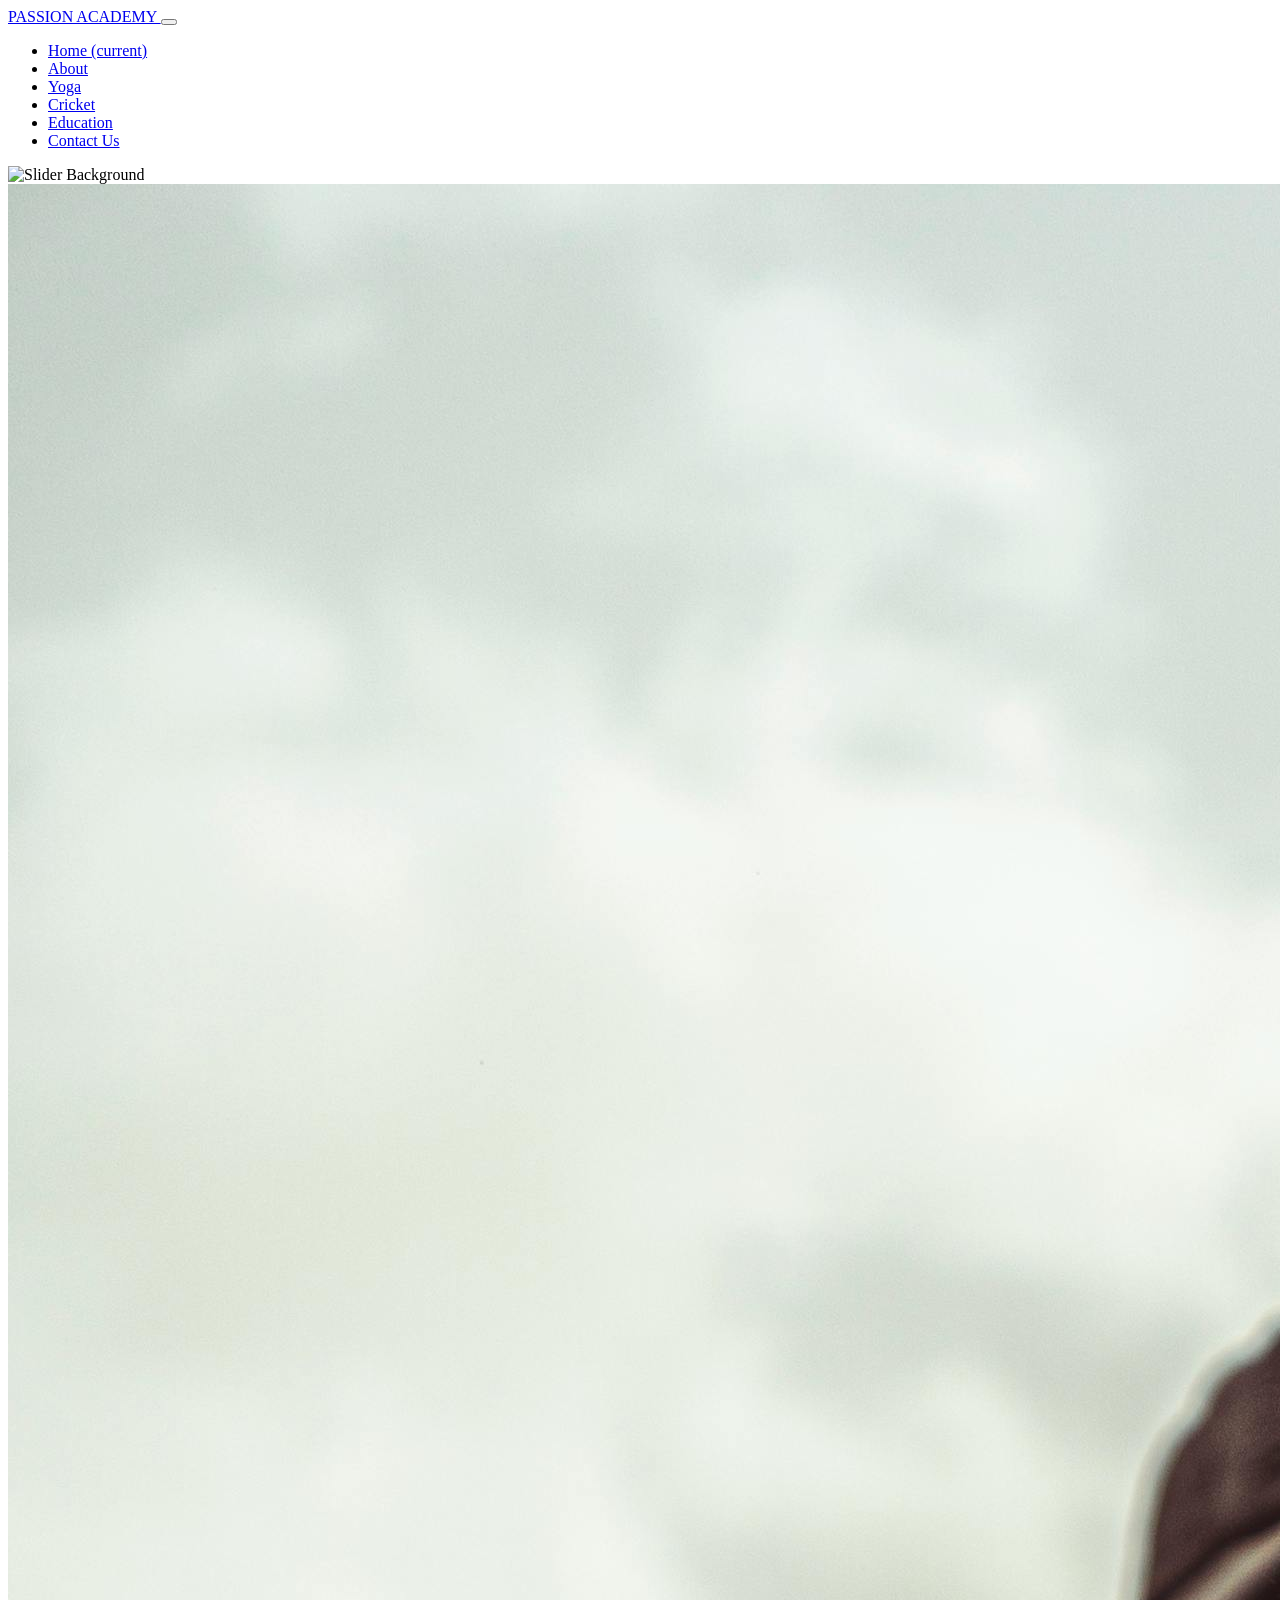
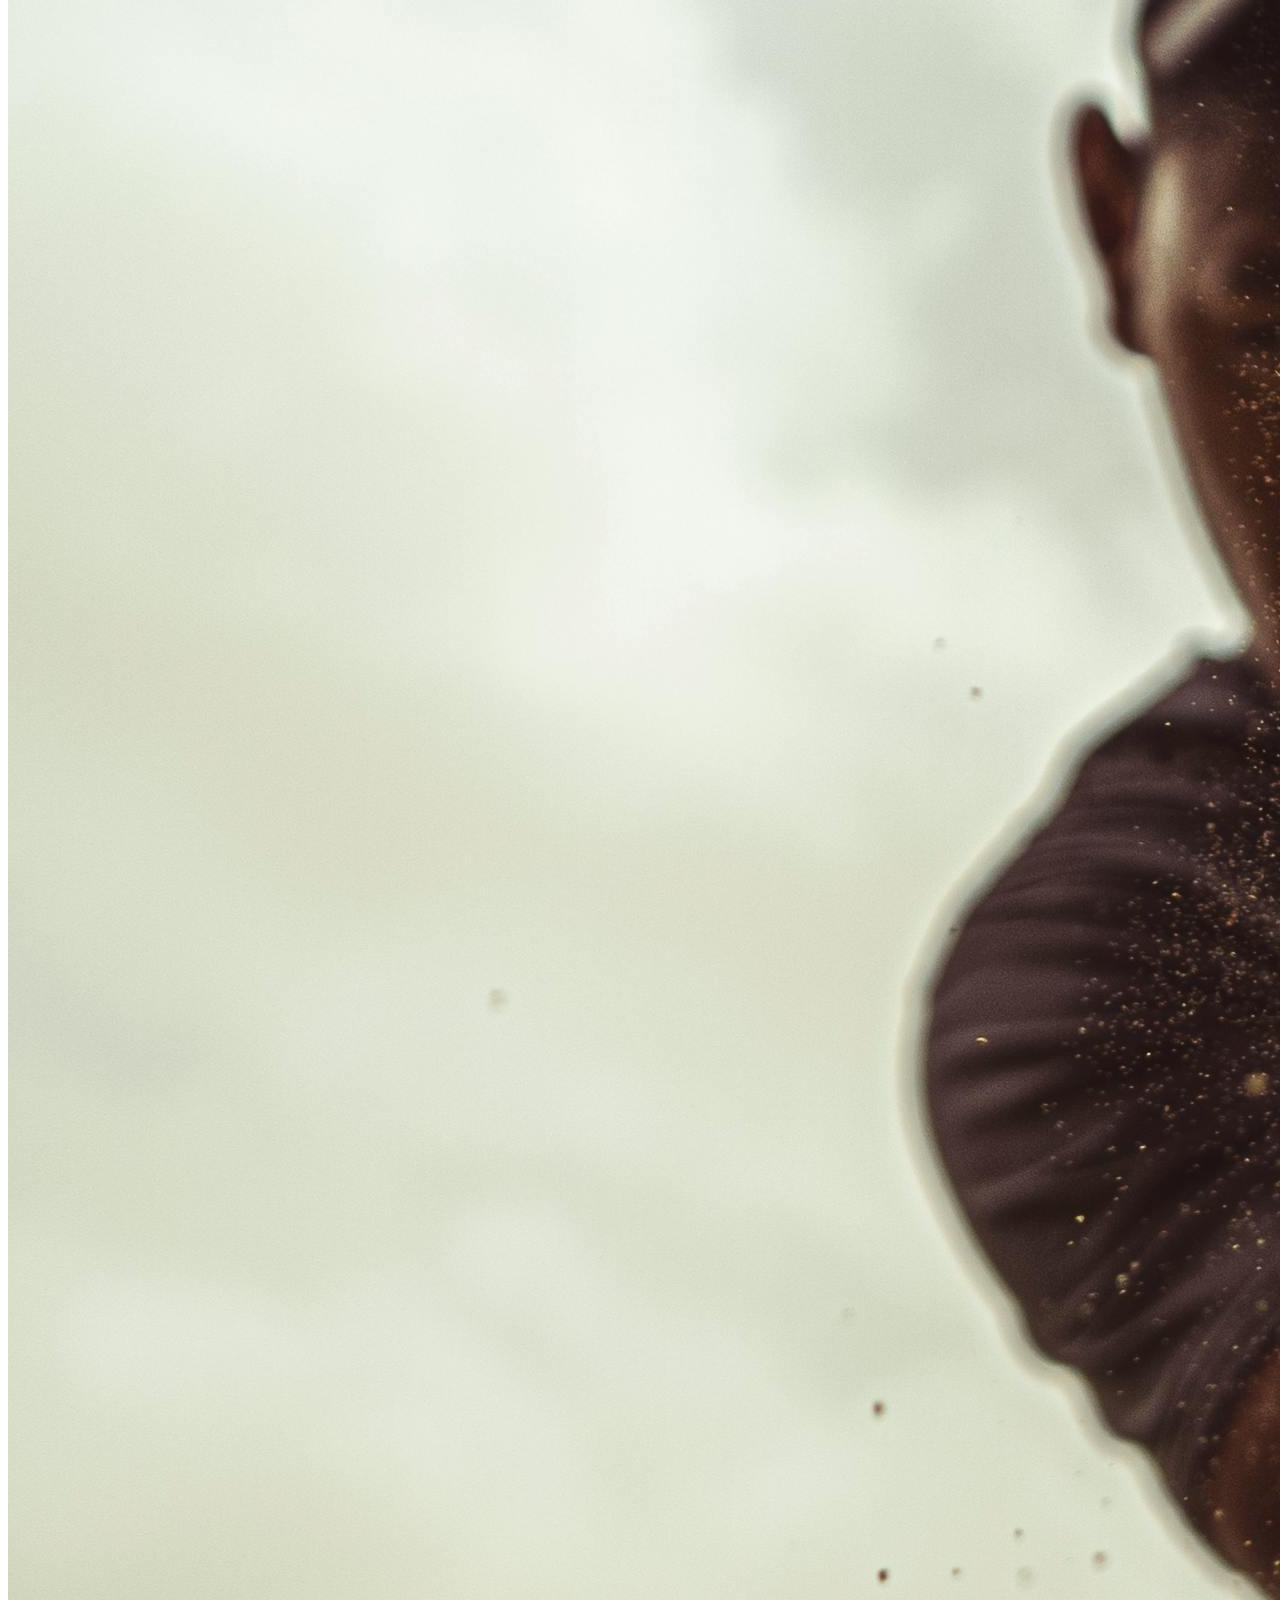
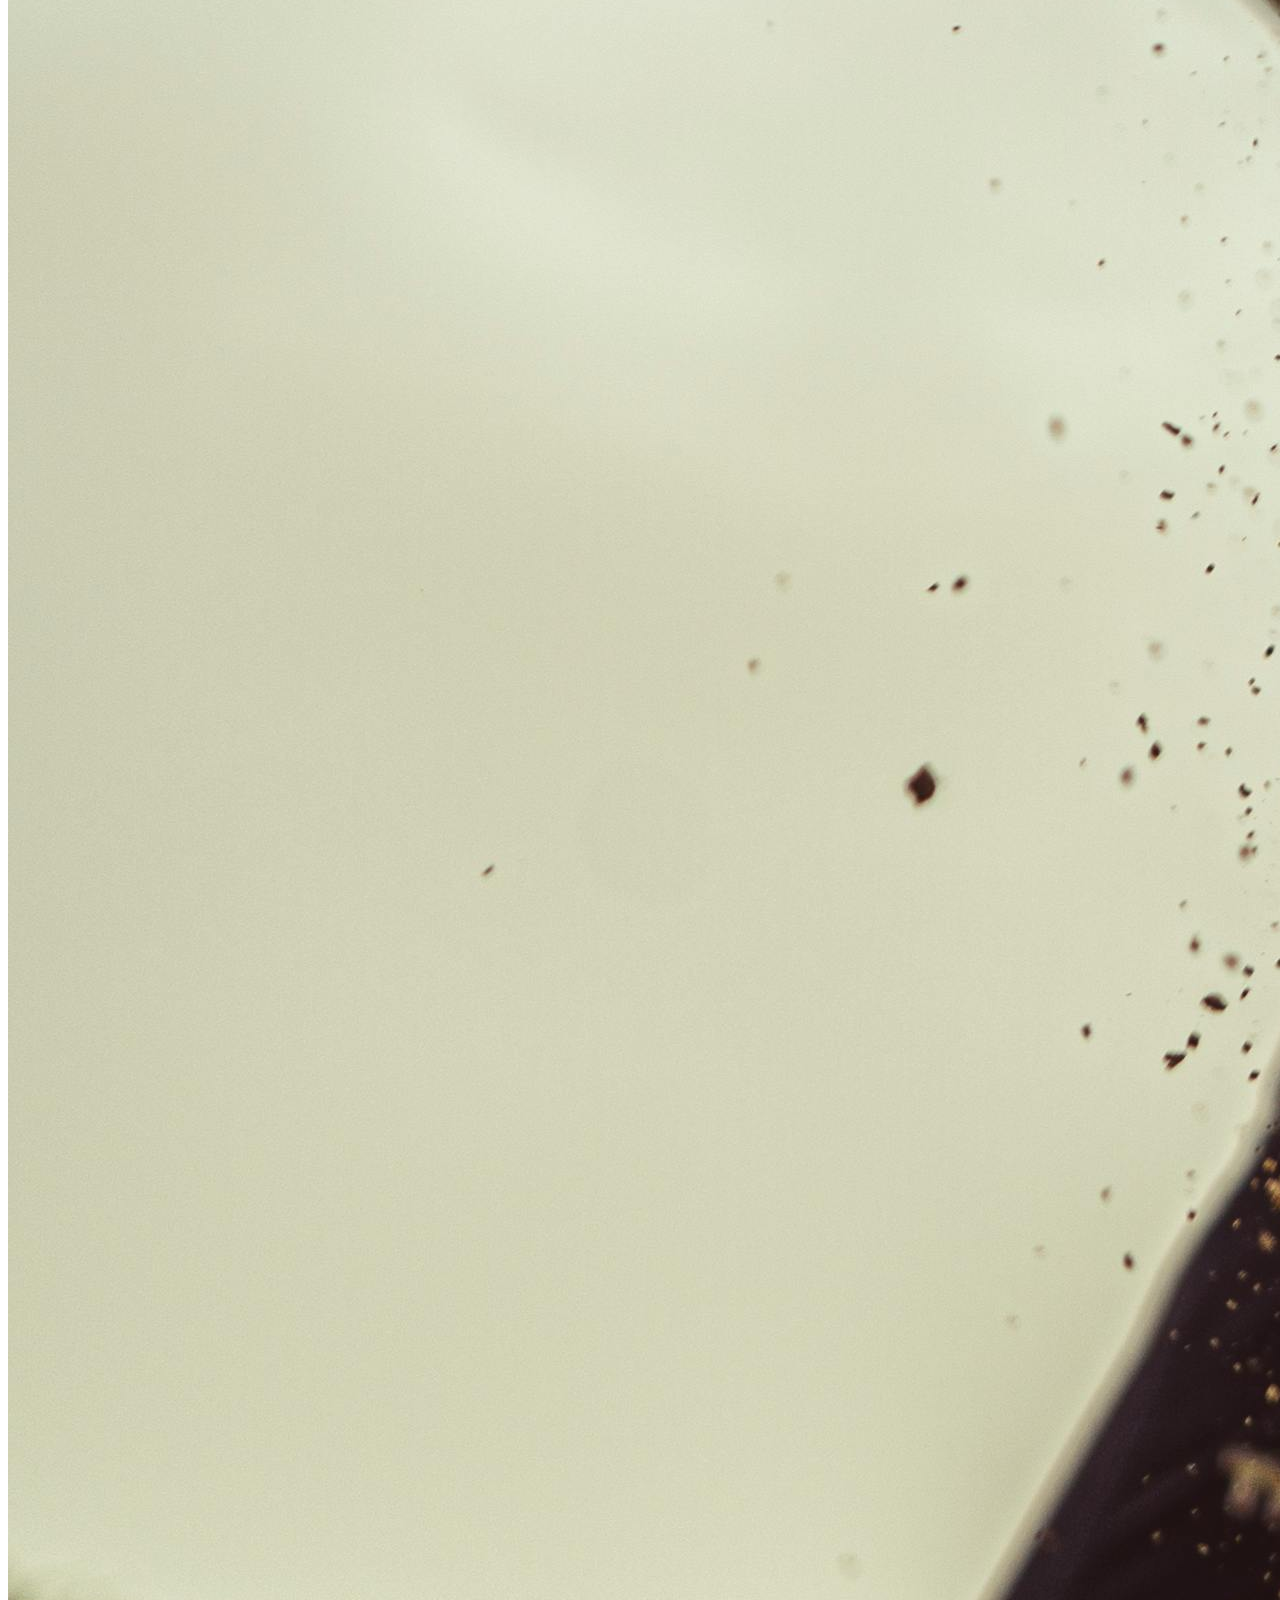
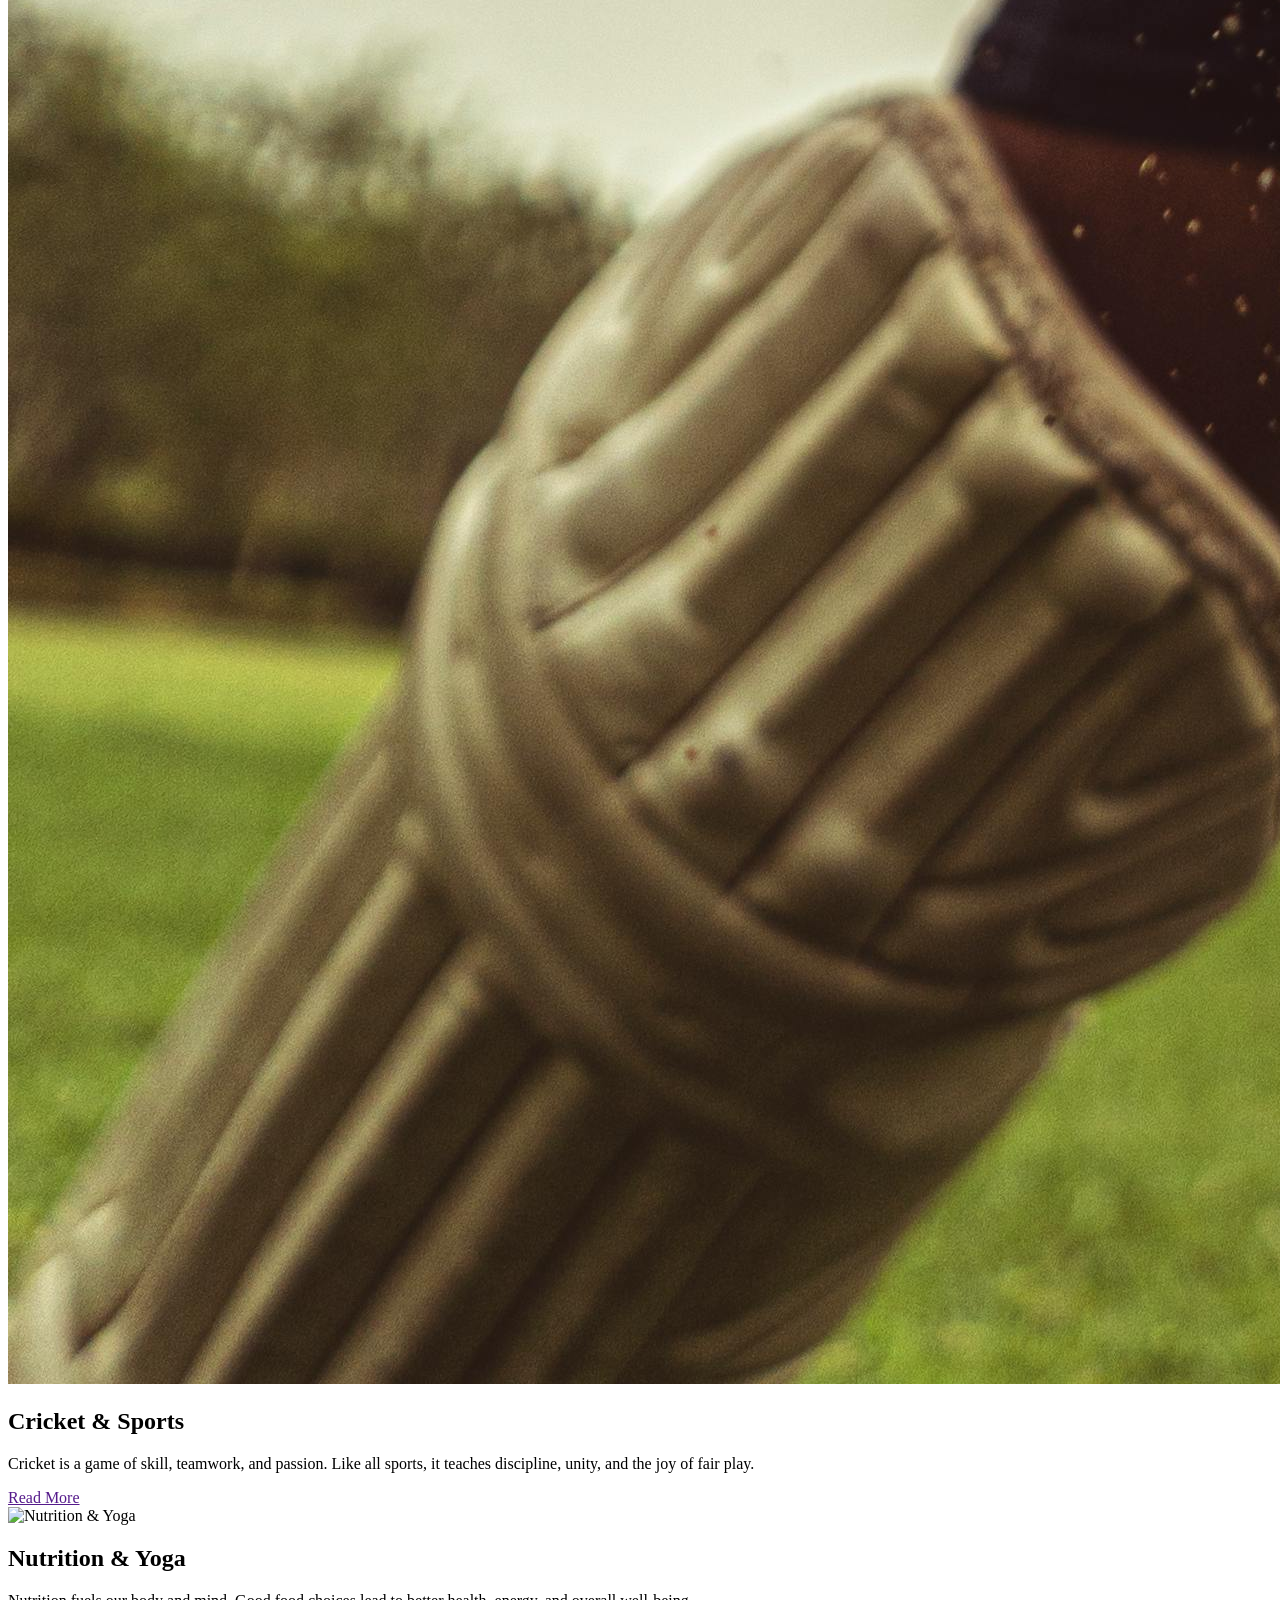
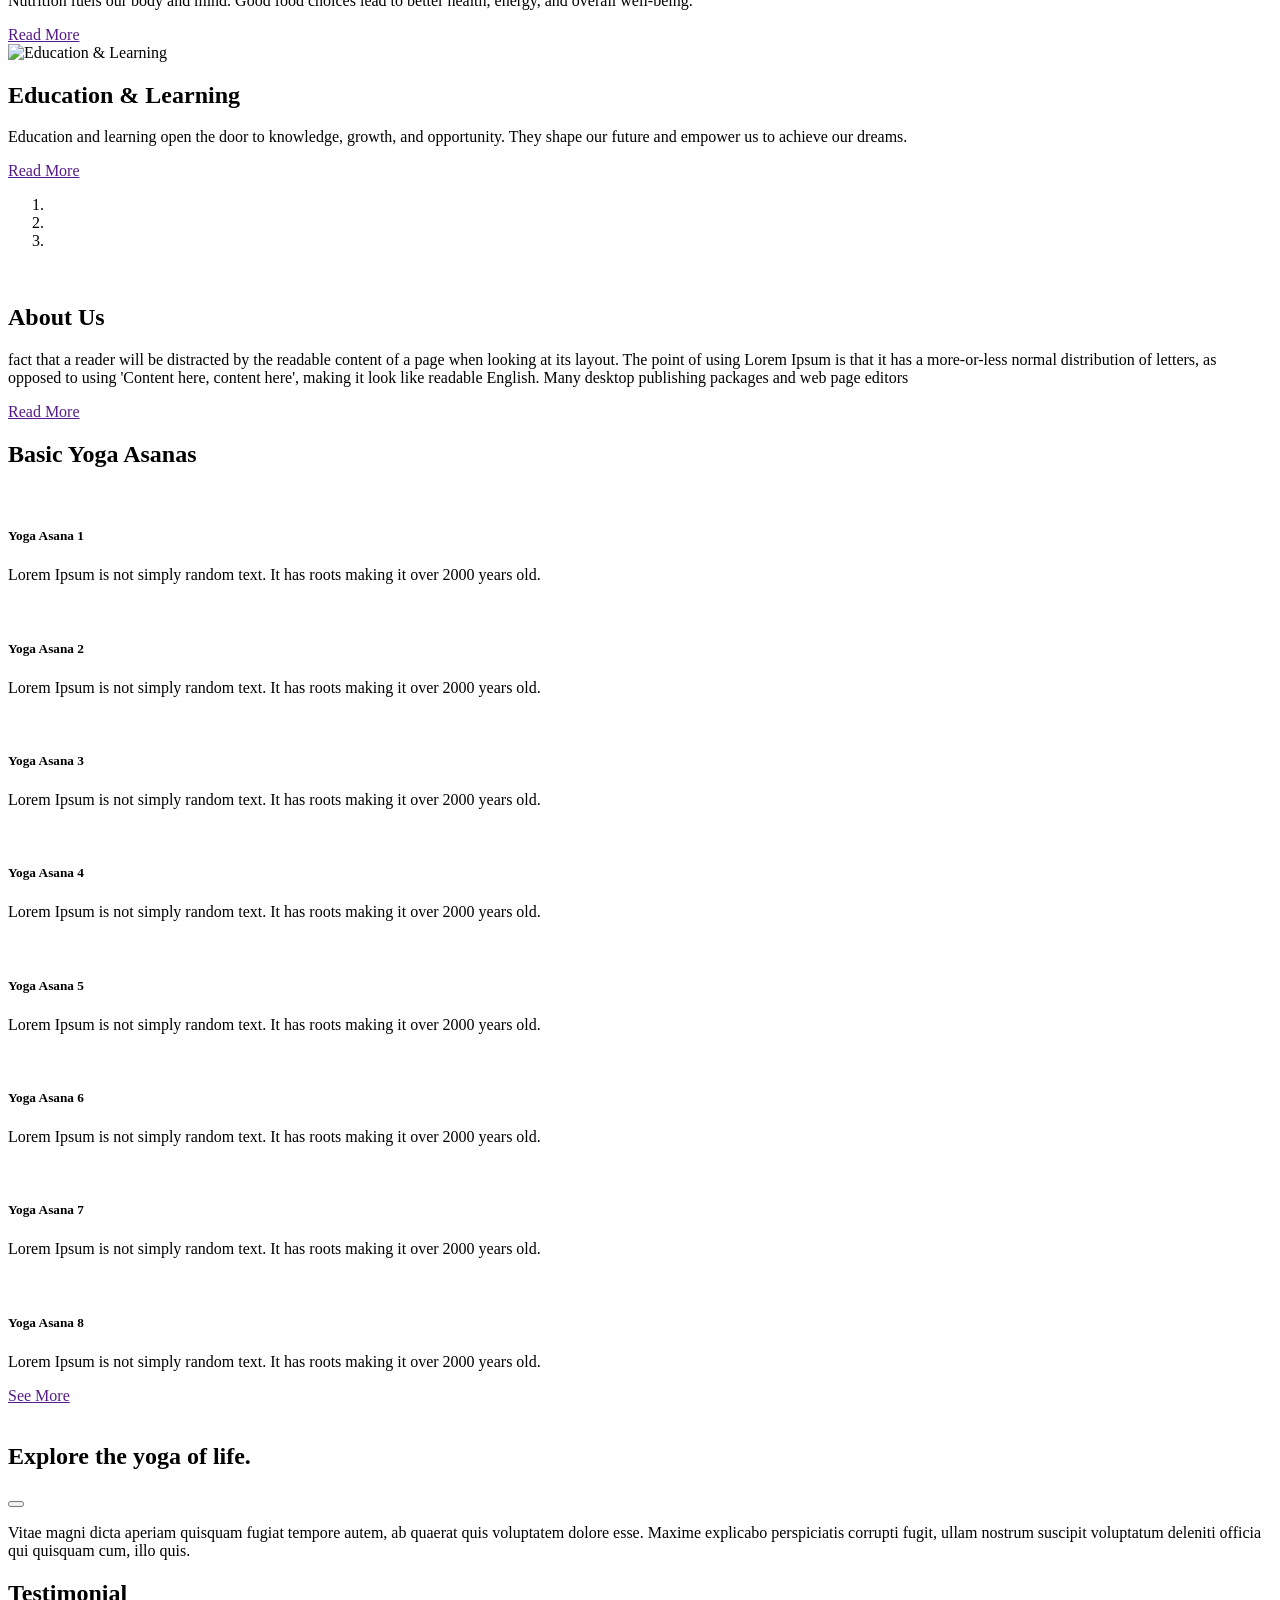
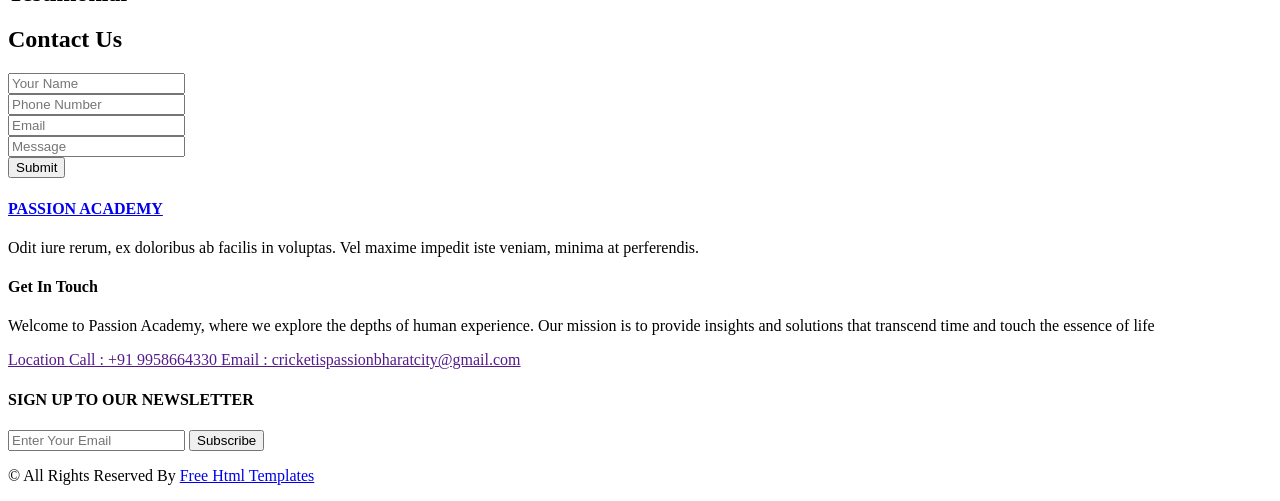
==== index.html @ 57169a76 "update images slider" ====
<!DOCTYPE html>
<html>

<head>
  <!-- Basic -->
  <meta charset="utf-8" />
  <meta http-equiv="X-UA-Compatible" content="IE=edge" />
  <!-- Mobile Metas -->
  <meta name="viewport" content="width=device-width, initial-scale=1, shrink-to-fit=no" />
  <!-- Site Metas -->
  <link rel="icon" href="images/favicon.png" type="image/gif" />
  <meta name="keywords" content="" />
  <meta name="description" content="" />
  <meta name="author" content="" />

  <title> PASSION ACADEMY </title>


  <!-- bootstrap core css -->
  <link rel="stylesheet" type="text/css" href="css/bootstrap.css" />

  <!-- fonts style -->
  <link href="https://fonts.googleapis.com/css?family=Poppins:400,600,700&display=swap" rel="stylesheet" />

  <!-- font awesome style -->
  <link href="css/font-awesome.min.css" rel="stylesheet" />
  <!-- owl carousel -->
  <link rel="stylesheet" href="https://cdnjs.cloudflare.com/ajax/libs/OwlCarousel2/2.3.4/assets/owl.carousel.min.css" integrity="sha256-UhQQ4fxEeABh4JrcmAJ1+16id/1dnlOEVCFOxDef9Lw=" crossorigin="anonymous" />
  <!-- Custom styles for this template -->
  <link href="css/style.css" rel="stylesheet" />
  <!-- responsive style -->
  <link href="css/responsive.css" rel="stylesheet" />

</head>

<body>

  <div class="hero_area">
    <!-- header section strats -->
    <header class="header_section ">
      <div class="container-fluid">
        <nav class="navbar navbar-expand-lg custom_nav-container ">
          <a class="navbar-brand" href="index.html">
            <span>
              PASSION ACADEMY
            </span>
          </a>
          <button class="navbar-toggler" type="button" data-toggle="collapse" data-target="#navbarSupportedContent" aria-controls="navbarSupportedContent" aria-expanded="false" aria-label="Toggle navigation">
            <span class=""> </span>
          </button>

          <div class="collapse navbar-collapse" id="navbarSupportedContent">
            <ul class="navbar-nav">
              <li class="nav-item active">
                <a class="nav-link" href="index.html">Home <span class="sr-only">(current)</span></a>
              </li>
              <li class="nav-item">
                <a class="nav-link" href="about.html"> About</a>
              </li>
              <li class="nav-item">
                <a class="nav-link" href="yoga.html">Yoga</a>
              </li>
              <li class="nav-item">
                <a class="nav-link" href="cricket.html">Cricket</a>
              </li>
              <li class="nav-item">
                <a class="nav-link" href="edu.html">Education</a>
              </li>
              <li class="nav-item">
                <a class="nav-link" href="contact.html">Contact Us</a>
              </li>
            </ul>
          </div>
          <div class="social_box">
            <a href="">
              <i class="fa fa-facebook" aria-hidden="true"></i>
            </a>
            <a href="">
              <i class="fa fa-twitter" aria-hidden="true"></i>
            </a>
            <a href="">
              <i class="fa fa-instagram" aria-hidden="true"></i>
            </a>
            <a href="">
              <i class="fa fa-youtube" aria-hidden="true"></i>
            </a>
          </div>
        </nav>
      </div>
    </header>
    <!-- end header section -->
    <!-- slider section -->
    <section class="slider_section ">
      <div class="slider_bg_box">
        <img src="images/slider-bg.jpg" alt="Slider Background">
      </div>
      <div id="customCarousel" class="carousel slide" data-ride="carousel">
        <div class="carousel-inner">
          <div class="carousel-item active">
            <img src="images/slider3.png" alt="Cricket & Sports" class="d-block w-100">
            <div class="container ">
              <div class="row">
                <div class="col-md-7 mx-auto">
                  <div class="detail-box">
                    <h1>
                      Cricket & Sports
                    </h1>
                    <p>
                      Cricket is a game of skill, teamwork, and passion. Like all sports, it teaches discipline, unity, and the joy of fair play.
                    </p>
                    <a href="">
                      Read More
                    </a>
                  </div>
                </div>
              </div>
            </div>
          </div>
          <div class="carousel-item">
            <img src="images/slider-bg.jpg" alt="Nutrition & Yoga" class="d-block w-100">
            <div class="container ">
              <div class="row">
                <div class="col-md-7 mx-auto">
                  <div class="detail-box">
                    <h1>
                      Nutrition & Yoga
                    </h1>
                    <p>
                      Nutrition fuels our body and mind. Good food choices lead to better health, energy, and overall well-being.
                    </p>
                    <a href="">
                      Read More
                    </a>
                  </div>
                </div>
              </div>
            </div>
          </div>
          <div class="carousel-item">
            <img src="images/slider2.png" alt="Education & Learning" class="d-block w-100">
            <div class="container ">
              <div class="row">
                <div class="col-md-7 mx-auto">
                  <div class="detail-box">
                    <h1>
                      Education & Learning 
                    </h1>
                    <p>
                      Education and learning open the door to knowledge, growth, and opportunity. They shape our future and empower us to achieve our dreams.
                    </p>
                    <a href="">
                      Read More
                    </a>
                  </div>
                </div>
              </div>
            </div>
          </div>
        </div>
        <ol class="carousel-indicators">
          <li data-target="#customCarousel" data-slide-to="0" class="active"></li>
          <li data-target="#customCarousel" data-slide-to="1"></li>
          <li data-target="#customCarousel" data-slide-to="2"></li>
        </ol>
      </div>
    </section>
    <!-- end slider section -->
  </div>



  <!-- about section -->

  <section class="about_section layout_padding">
    <div class="container">
      <div class="row">
        <div class="col-md-6">
          <div class="img-box">
            <img src="images/about-img.jpg" alt="" />
          </div>
        </div>
        <div class="col-md-6">
          <div class="detail-box">
            <div class="heading_container ">
              <h2>
                About Us
              </h2>
            </div>
            <p>
              fact that a reader will be distracted by the readable content of a page when looking at its layout. The point of using Lorem Ipsum is that it has a more-or-less normal distribution of letters, as opposed to using 'Content here, content here', making it look like readable English. Many desktop publishing packages and web page editors
            </p>
            <a href="">
              Read More
            </a>
          </div>
        </div>
      </div>
    </div>
  </section>

  <!-- end about section -->

  <!-- asan section -->

  <section class="asan_section layout_padding-bottom">
    <div class="container">
      <div class="heading_container heading_center">
        <h2>
          Basic Yoga Asanas
        </h2>
      </div>
      <div class="row">
        <div class="col-sm-6 col-md-4 col-lg-3 ">
          <div class="box">
            <div class="img-box">
              <img src="images/y1.png" alt="">
            </div>
            <div class="detail-box">
              <h5>
                Yoga Asana 1
              </h5>
              <p>
                Lorem Ipsum is not simply random text. It has roots making it over 2000 years old.
              </p>
            </div>
          </div>
        </div>
        <div class="col-sm-6 col-md-4 col-lg-3 ">
          <div class="box">
            <div class="img-box">
              <img src="images/y2.png" alt="">
            </div>
            <div class="detail-box">
              <h5>
                Yoga Asana 2
              </h5>
              <p>
                Lorem Ipsum is not simply random text. It has roots making it over 2000 years old.
              </p>
            </div>
          </div>
        </div>
        <div class="col-sm-6 col-md-4 col-lg-3 ">
          <div class="box">
            <div class="img-box">
              <img src="images/y3.png" alt="">
            </div>
            <div class="detail-box">
              <h5>
                Yoga Asana 3
              </h5>
              <p>
                Lorem Ipsum is not simply random text. It has roots making it over 2000 years old.
              </p>
            </div>
          </div>
        </div>
        <div class="col-sm-6 col-md-4 col-lg-3 ">
          <div class="box">
            <div class="img-box">
              <img src="images/y4.png" alt="">
            </div>
            <div class="detail-box">
              <h5>
                Yoga Asana 4
              </h5>
              <p>
                Lorem Ipsum is not simply random text. It has roots making it over 2000 years old.
              </p>
            </div>
          </div>
        </div>
        <div class="col-sm-6 col-md-4 col-lg-3 ">
          <div class="box">
            <div class="img-box">
              <img src="images/y5.png" alt="">
            </div>
            <div class="detail-box">
              <h5>
                Yoga Asana 5
              </h5>
              <p>
                Lorem Ipsum is not simply random text. It has roots making it over 2000 years old.
              </p>
            </div>
          </div>
        </div>
        <div class="col-sm-6 col-md-4 col-lg-3 ">
          <div class="box">
            <div class="img-box">
              <img src="images/y6.png" alt="">
            </div>
            <div class="detail-box">
              <h5>
                Yoga Asana 6
              </h5>
              <p>
                Lorem Ipsum is not simply random text. It has roots making it over 2000 years old.
              </p>
            </div>
          </div>
        </div>
        <div class="col-sm-6 col-md-4 col-lg-3 ">
          <div class="box">
            <div class="img-box">
              <img src="images/y7.png" alt="">
            </div>
            <div class="detail-box">
              <h5>
                Yoga Asana 7
              </h5>
              <p>
                Lorem Ipsum is not simply random text. It has roots making it over 2000 years old.
              </p>
            </div>
          </div>
        </div>
        <div class="col-sm-6 col-md-4 col-lg-3 ">
          <div class="box">
            <div class="img-box">
              <img src="images/y8.png" alt="">
            </div>
            <div class="detail-box">
              <h5>
                Yoga Asana 8
              </h5>
              <p>
                Lorem Ipsum is not simply random text. It has roots making it over 2000 years old.
              </p>
            </div>
          </div>
        </div>
      </div>
      <div class="btn-box">
        <a href="">
          See More
        </a>
      </div>
    </div>
  </section>

  <!-- end asan section -->

  <div class="quote_container">
    <div class="bg-box">
      <img src="images/quote-bg.jpg" alt="">
    </div>
    <div class="container-fluid">
      <div class="quote_box">
        <h2>
          Explore the yoga of life.
        </h2>
        <div class="play_btn">
          <button>
            <i class="fa fa-play" aria-hidden="true"></i>
          </button>
        </div>
        <p class="col-md-8 mx-auto px-0">
          Vitae magni dicta aperiam quisquam fugiat tempore autem, ab quaerat quis voluptatem dolore esse. Maxime explicabo perspiciatis corrupti fugit, ullam nostrum suscipit voluptatum deleniti officia qui quisquam cum, illo quis.
        </p>
      </div>
    </div>
  </div>

  <!-- client section -->

  <section class="client_section layout_padding">
    <div class="container">
      <div class="heading_container heading_center">
        <h2>
          Testimonial
        </h2>
      </div>
      <div class="carousel-wrap ">
        <div class="owl-carousel client_owl-carousel">
          <div class="item">
            <div class="box">
              <div class="img-box">
                <i class="fa fa-quote-right" aria-hidden="true"></i>
              </div>
              <div class="detail_container">
                <div class="detail-box">
                  <p>
                    Lorem ipsum dolor sit amet, consectetur adipiscing elit, sed do eiusmod tempor incididunt ut labore et dolore magna aliqua. Ut enim ad minim veniam, quis
                  </p>
                  <h6 class="rating">
                    <i class="fa fa-star" aria-hidden="true"></i>
                    <i class="fa fa-star" aria-hidden="true"></i>
                    <i class="fa fa-star" aria-hidden="true"></i>
                    <i class="fa fa-star" aria-hidden="true"></i>
                    <i class="fa fa-star" aria-hidden="true"></i>
                  </h6>
                </div>
                <h5>
                  Maya Maxwell
                </h5>
              </div>
            </div>
          </div>
          <div class="item">
            <div class="box">
              <div class="img-box">
                <i class="fa fa-quote-right" aria-hidden="true"></i>
              </div>
              <div class="detail_container">
                <div class="detail-box">
                  <p>
                    Lorem ipsum dolor sit amet, consectetur adipiscing elit, sed do eiusmod tempor incididunt ut labore et dolore magna aliqua. Ut enim ad minim veniam, quis
                  </p>
                  <h6 class="rating">
                    <i class="fa fa-star" aria-hidden="true"></i>
                    <i class="fa fa-star" aria-hidden="true"></i>
                    <i class="fa fa-star" aria-hidden="true"></i>
                    <i class="fa fa-star" aria-hidden="true"></i>
                    <i class="fa fa-star" aria-hidden="true"></i>
                  </h6>
                </div>
                <h5>
                  Ruby Jonas
                </h5>
              </div>
            </div>
          </div>
        </div>
      </div>
    </div>
  </section>

  <!-- end client section -->

  <!-- contact section -->
  <section class="contact_section layout_padding-bottom">
    <div class="container">
      <div class="heading_container">
        <h2>
          Contact Us
        </h2>
      </div>
      <div class="row">
        <div class="col-md-6">
          <div class="form_container contact-form">
            <form action="">
              <div>
                <input type="text" placeholder="Your Name" />
              </div>
              <div>
                <input type="text" placeholder="Phone Number" />
              </div>
              <div>
                <input type="email" placeholder="Email" />
              </div>
              <div>
                <input type="text" class="message-box" placeholder="Message" />
              </div>
              <div class="btn_box">
                <button>
                  Submit
                </button>
              </div>
            </form>
          </div>
        </div>
        <div class="col-md-6">
          <div class="map_container">
            <div class="map">
              <div id="googleMap"></div>
            </div>
          </div>
        </div>
      </div>
    </div>
  </section>
  <!-- end contact section -->

  <!-- info section -->
  <section class="info_section ">

    <div class="container">
      <div class="info_top ">
        <div class="row ">
          <div class="col-md-6 col-lg-3">
            <div class="info_detail">
              <a href="index.html">
                <h4>
                  PASSION ACADEMY
                </h4>
              </a>
              <p>
                Odit iure rerum, ex doloribus ab facilis in voluptas. Vel maxime impedit iste veniam, minima at perferendis.
              </p>
              <div class="social_box">
                <a href="">
                  <i class="fa fa-facebook" aria-hidden="true"></i>
                </a>
                <a href="">
                  <i class="fa fa-twitter" aria-hidden="true"></i>
                </a>
                <a href="">
                  <i class="fa fa-linkedin" aria-hidden="true"></i>
                </a>
                <a href="">
                  <i class="fa fa-instagram" aria-hidden="true"></i>
                </a>
              </div>
            </div>
          </div>
          <div class="col-md-6 col-lg-4 mx-auto">
            <h4>
              Get In Touch
            </h4>
            <p>
              Welcome to Passion Academy, where we explore the depths of human experience. Our mission is to provide insights and solutions that transcend time and touch the essence of life
            </p>
            <div class="contact_nav">
              <a href="">
                <i class="fa fa-map-marker" aria-hidden="true"></i>
                <span>
                  Location
                </span>
              </a>
              <a href="">
                <i class="fa fa-phone" aria-hidden="true"></i>
                <span>
                  Call : +91 9958664330
                </span>
              </a>
              <a href="">
                <i class="fa fa-envelope" aria-hidden="true"></i>
                <span>
                  Email : cricketispassionbharatcity@gmail.com
                </span>
              </a>
            </div>
          </div>
          <div class="col-lg-4">
            <div class="info_form">
              <h4>
                SIGN UP TO OUR NEWSLETTER
              </h4>
              <form action="">
                <input type="email" placeholder="Enter Your Email" />
                <button type="submit">
                  Subscribe
                </button>
              </form>
            </div>
          </div>
        </div>
      </div>
    </div>
  </section>
  <!-- end info_section -->


  <!-- footer section -->
  <footer class="footer_section">
    <div class="container">
      <p>
        &copy; <span id="displayYear"></span> All Rights Reserved By
        <a href="https://html.design/">Free Html Templates</a>
      </p>
    </div>
  </footer>
  <!-- footer section -->


  <!-- jQery -->
  <script src="js/jquery-3.4.1.min.js"></script>
  <!-- bootstrap js -->
  <script src="js/bootstrap.js"></script>
  <!-- owl carousel -->
  <script src="https://cdnjs.cloudflare.com/ajax/libs/OwlCarousel2/2.3.4/owl.carousel.min.js"></script>
  <!-- custom js -->
  <script src="js/custom.js"></script>
  <!-- Google Map -->
  <script src="https://maps.googleapis.com/maps/api/js?key=AIzaSyCh39n5U-4IoWpsVGUHWdqB6puEkhRLdmI&callback=myMap"></script>
  <!-- End Google Map -->

</body>

</html>
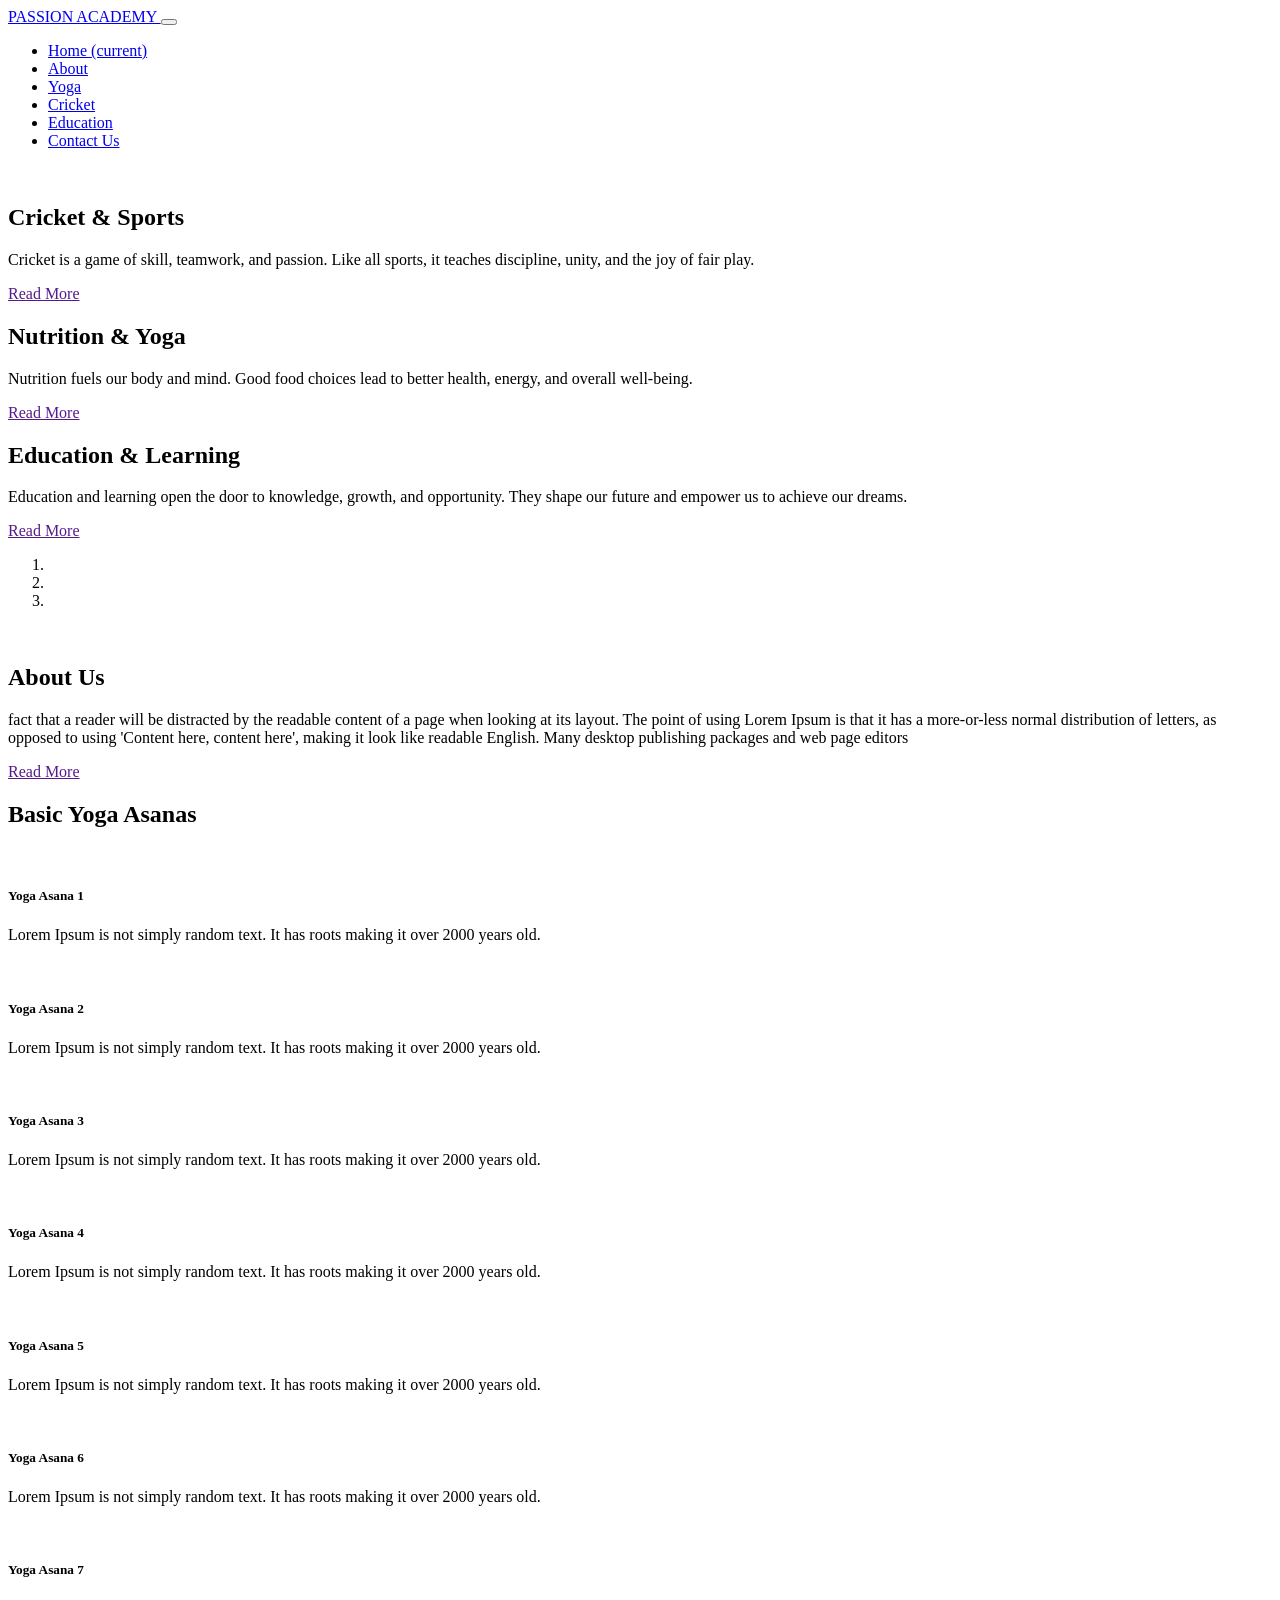
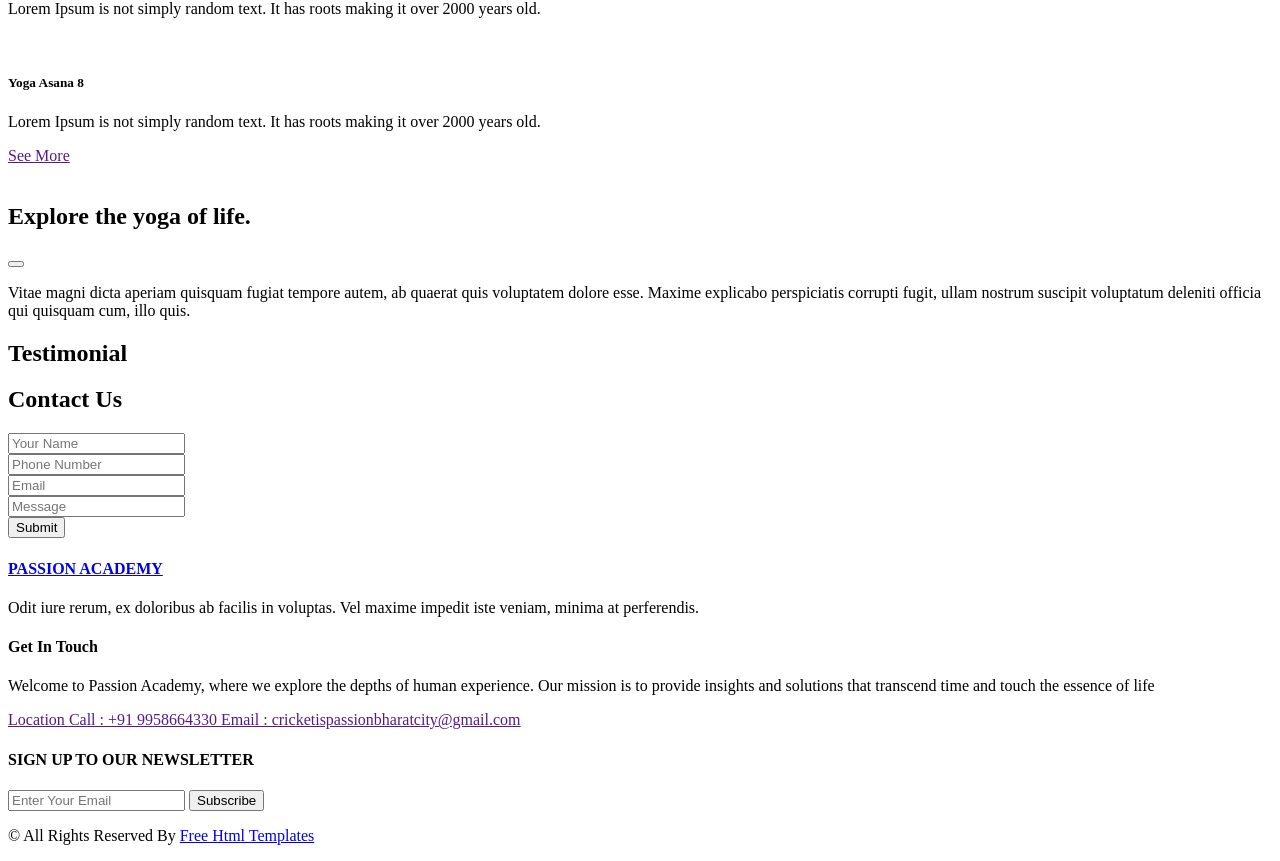
==== commit 631ba237: "Revert "update images slider" This reverts commit 57169a766dd239628985c22ccbe7dcda539210fd." ====
--- a/index.html
+++ b/index.html
@@ -92,12 +92,11 @@
     <!-- slider section -->
     <section class="slider_section ">
       <div class="slider_bg_box">
-        <img src="images/slider-bg.jpg" alt="Slider Background">
+        <img src="images/slider-bg.jpg" alt="">
       </div>
       <div id="customCarousel" class="carousel slide" data-ride="carousel">
         <div class="carousel-inner">
           <div class="carousel-item active">
-            <img src="images/slider3.png" alt="Cricket & Sports" class="d-block w-100">
             <div class="container ">
               <div class="row">
                 <div class="col-md-7 mx-auto">
@@ -117,7 +116,6 @@
             </div>
           </div>
           <div class="carousel-item">
-            <img src="images/slider-bg.jpg" alt="Nutrition & Yoga" class="d-block w-100">
             <div class="container ">
               <div class="row">
                 <div class="col-md-7 mx-auto">
@@ -137,7 +135,6 @@
             </div>
           </div>
           <div class="carousel-item">
-            <img src="images/slider2.png" alt="Education & Learning" class="d-block w-100">
             <div class="container ">
               <div class="row">
                 <div class="col-md-7 mx-auto">
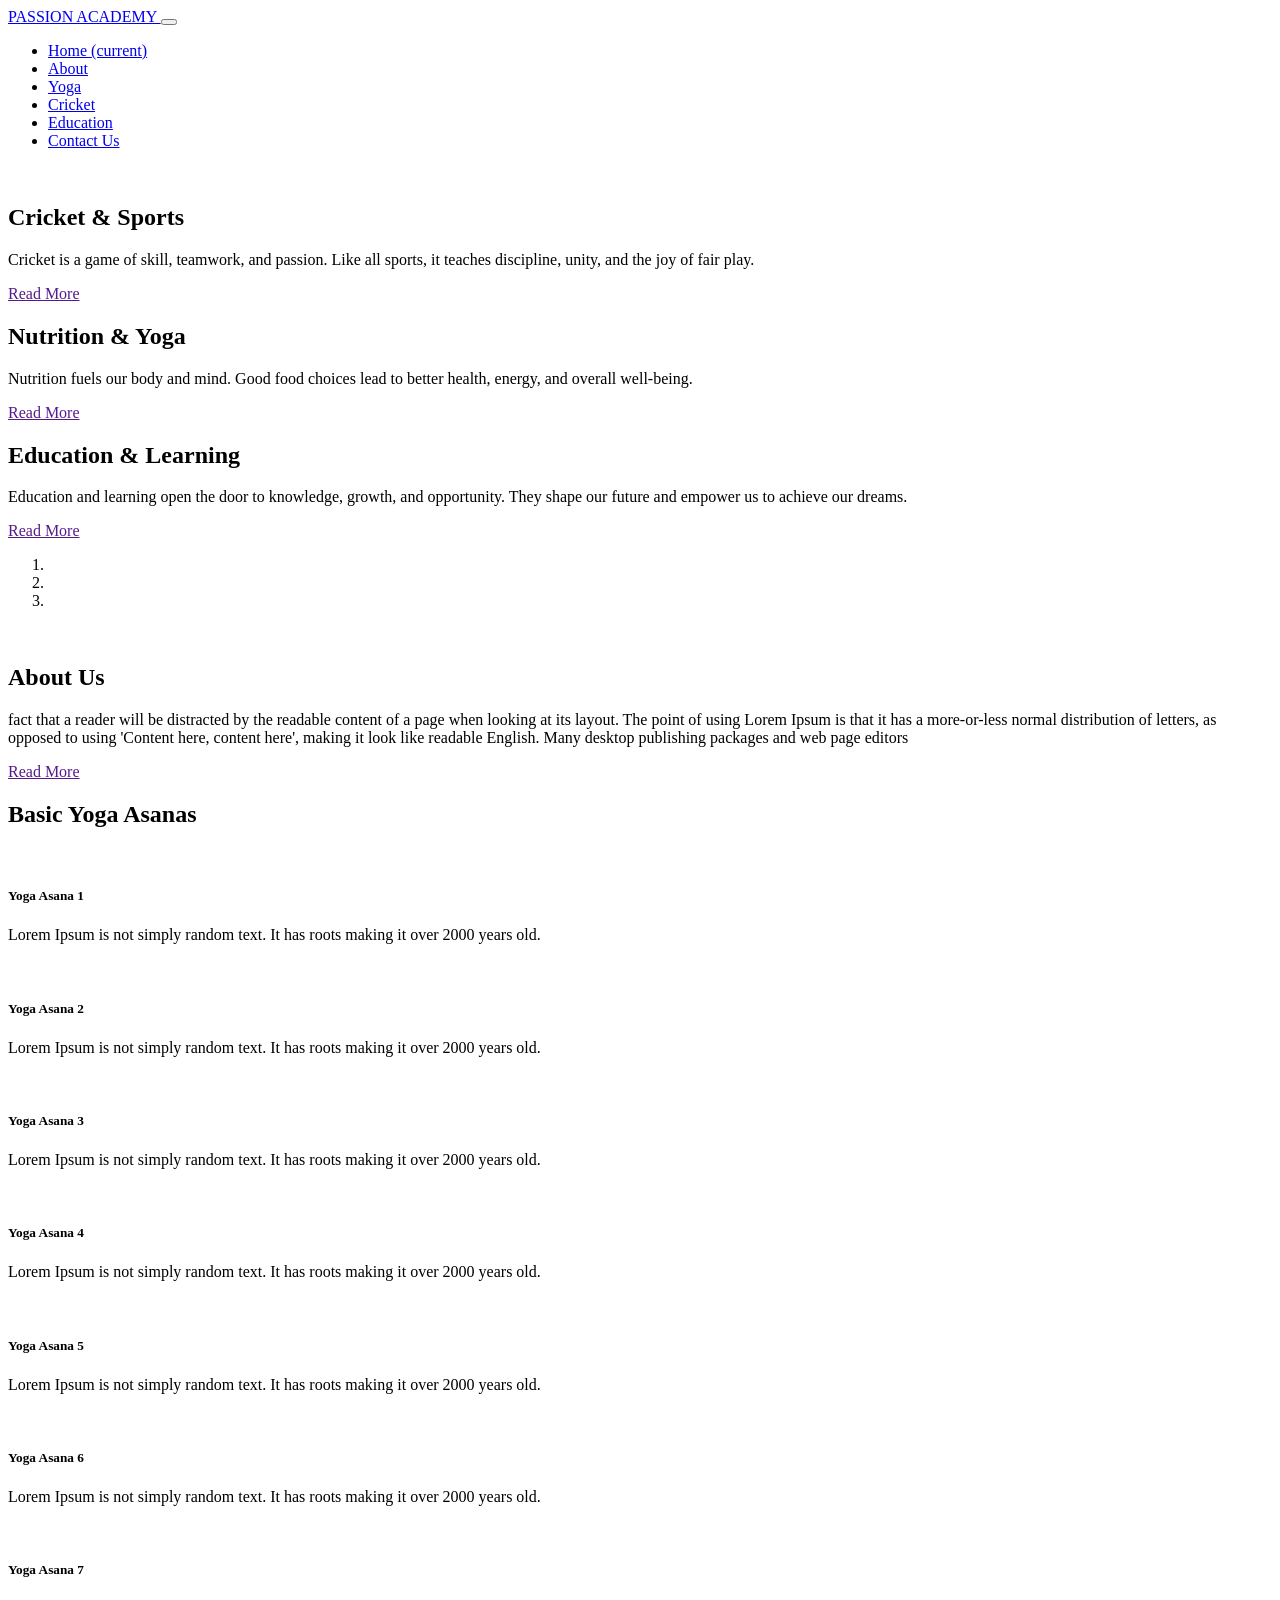
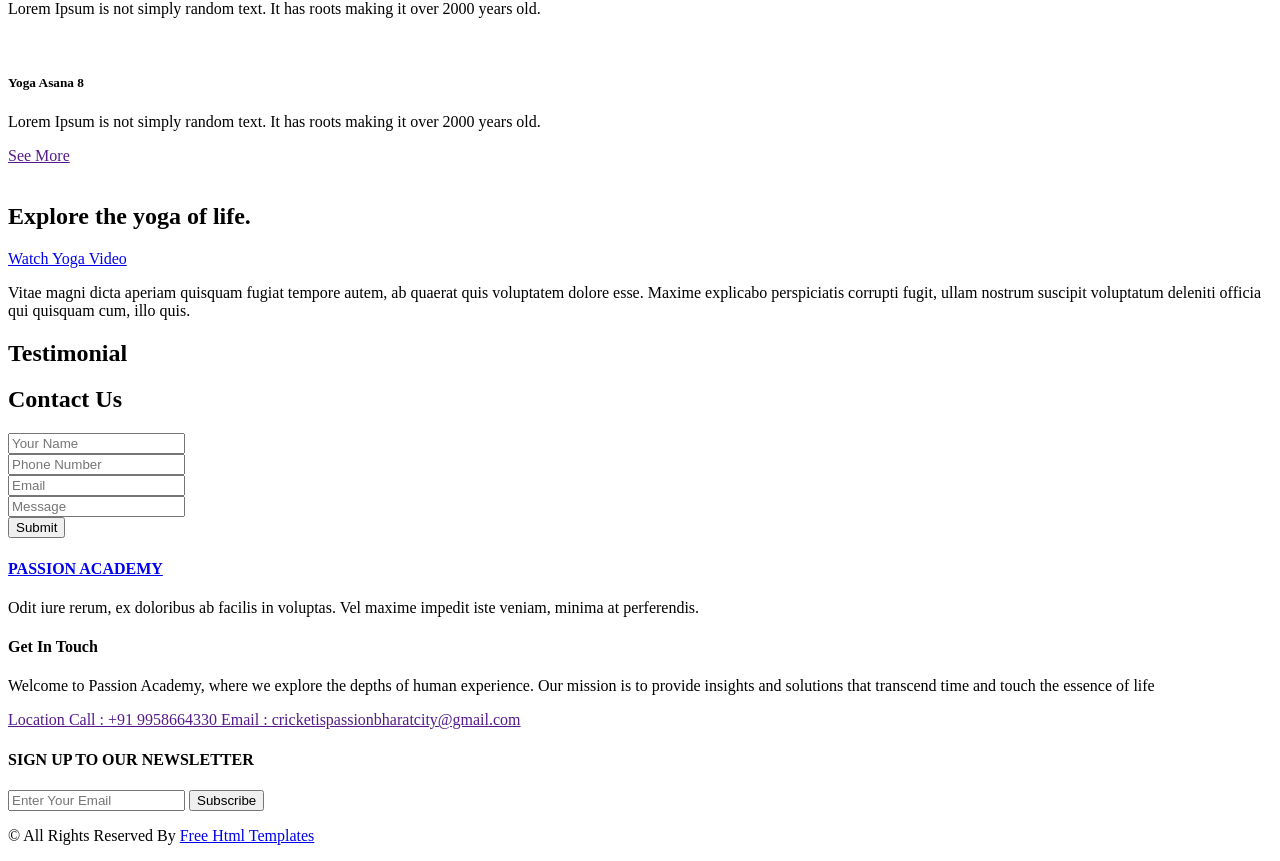
==== commit 18ef4666: "Update index.html" ====
--- a/index.html
+++ b/index.html
@@ -348,9 +348,9 @@
           Explore the yoga of life.
         </h2>
         <div class="play_btn">
-          <button>
-            <i class="fa fa-play" aria-hidden="true"></i>
-          </button>
+          <a href="https://www.youtube.com/watch?v=4pKly2JojMw" target="_blank" rel="noopener" class="btn btn-primary">
+            <i class="fa fa-play" aria-hidden="true"></i> Watch Yoga Video
+          </a>
         </div>
         <p class="col-md-8 mx-auto px-0">
           Vitae magni dicta aperiam quisquam fugiat tempore autem, ab quaerat quis voluptatem dolore esse. Maxime explicabo perspiciatis corrupti fugit, ullam nostrum suscipit voluptatum deleniti officia qui quisquam cum, illo quis.
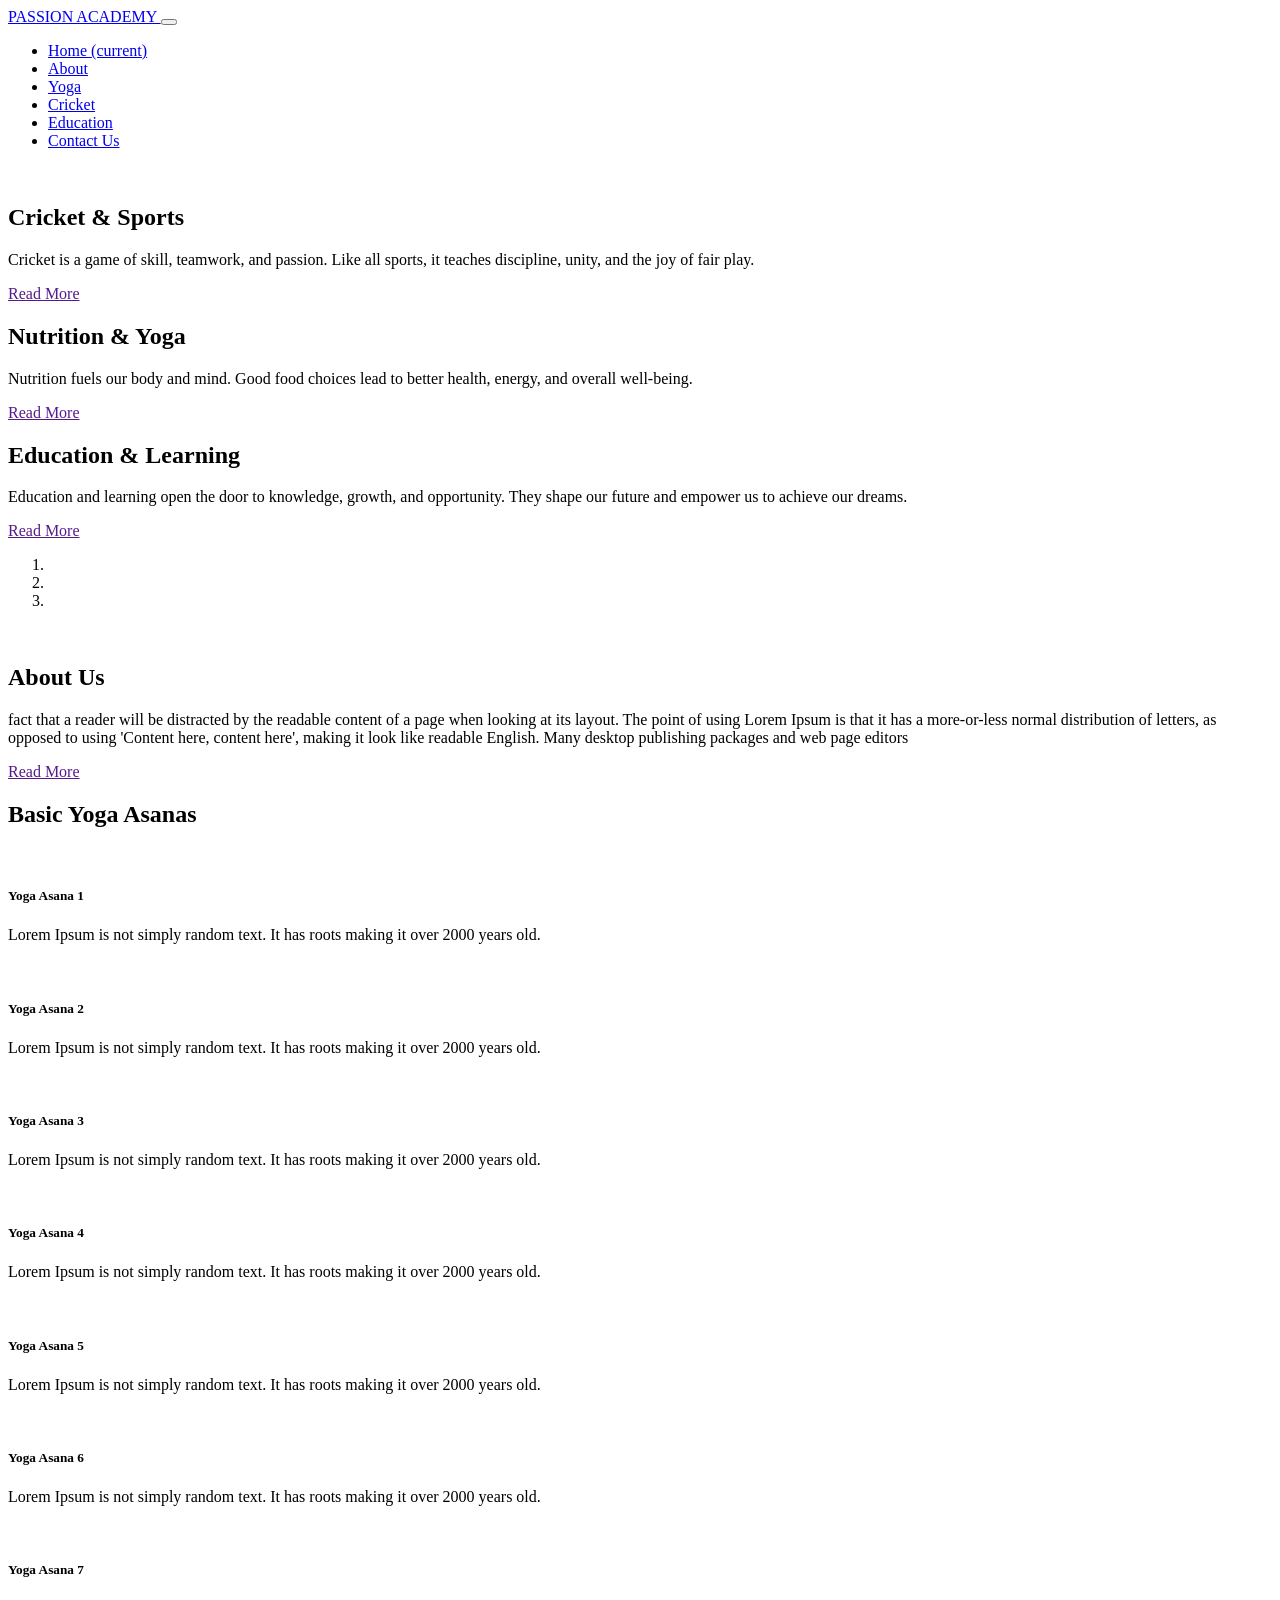
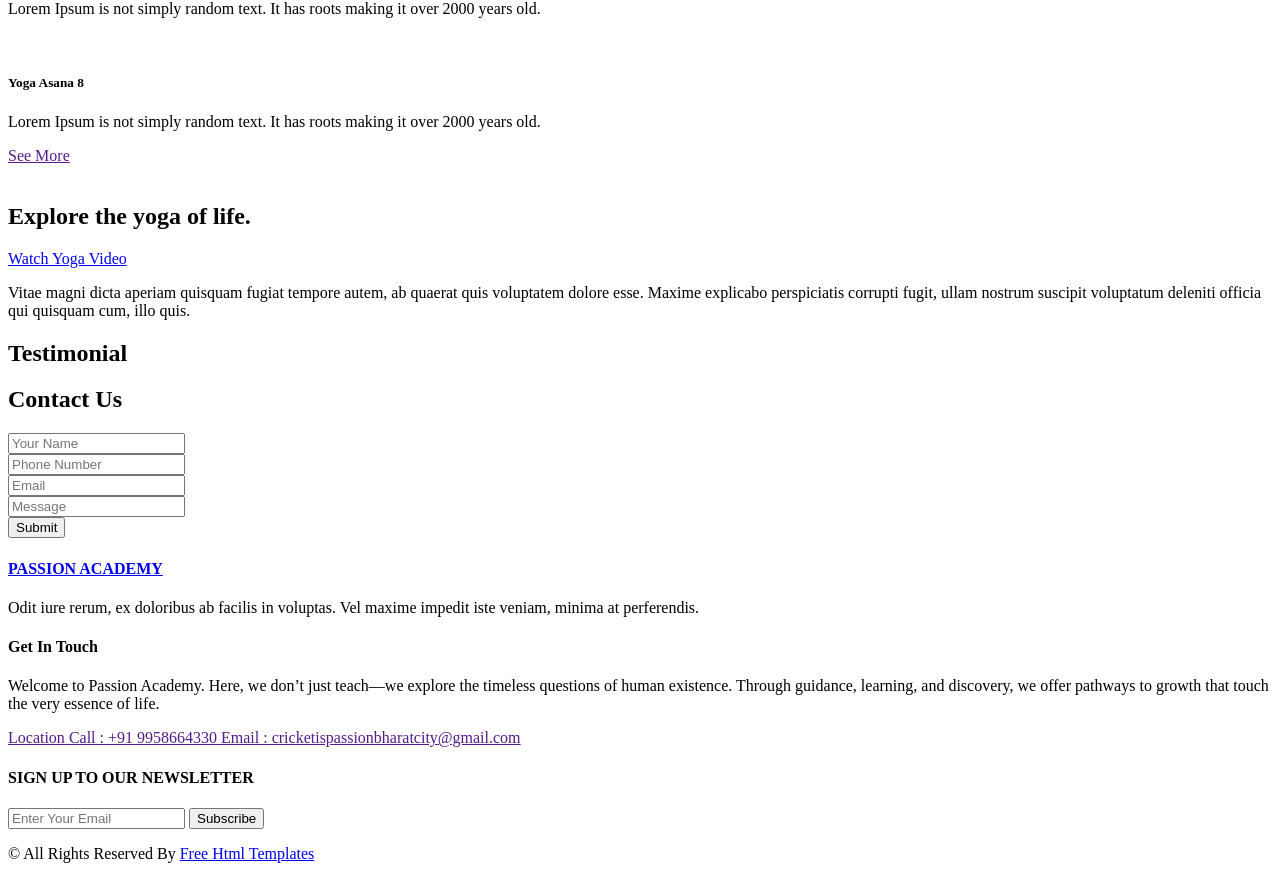
==== commit 6534738c: "Ok" ====
--- a/index.html
+++ b/index.html
@@ -78,7 +78,7 @@
             <a href="">
               <i class="fa fa-twitter" aria-hidden="true"></i>
             </a>
-            <a href="">
+            <a href="https://www.instagram.com/cricket.is.passion/">
               <i class="fa fa-instagram" aria-hidden="true"></i>
             </a>
             <a href="">
@@ -495,7 +495,7 @@
                 <a href="">
                   <i class="fa fa-linkedin" aria-hidden="true"></i>
                 </a>
-                <a href="">
+                <a href="https://www.instagram.com/cricket.is.passion/">
                   <i class="fa fa-instagram" aria-hidden="true"></i>
                 </a>
               </div>
@@ -506,7 +506,7 @@
               Get In Touch
             </h4>
             <p>
-              Welcome to Passion Academy, where we explore the depths of human experience. Our mission is to provide insights and solutions that transcend time and touch the essence of life
+              Welcome to Passion Academy. Here, we don’t just teach—we explore the timeless questions of human existence. Through guidance, learning, and discovery, we offer pathways to growth that touch the very essence of life.
             </p>
             <div class="contact_nav">
               <a href="">
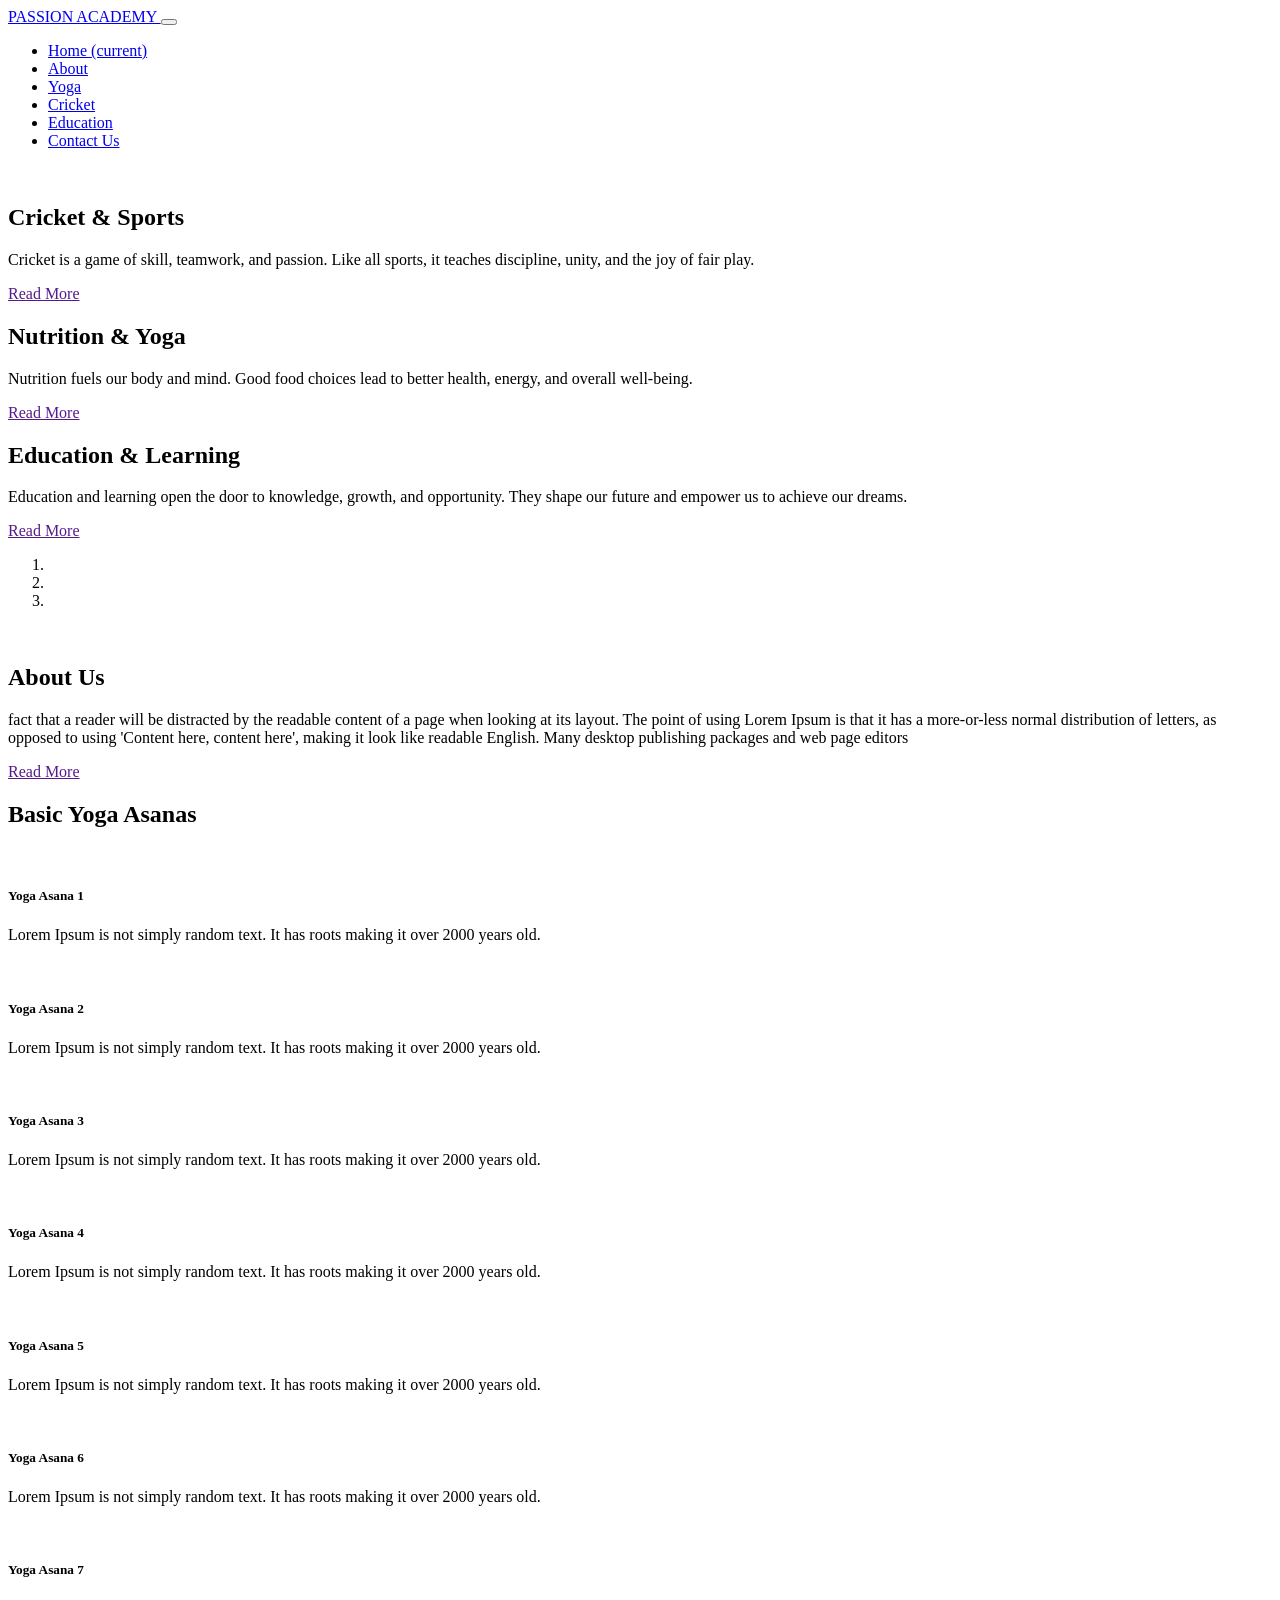
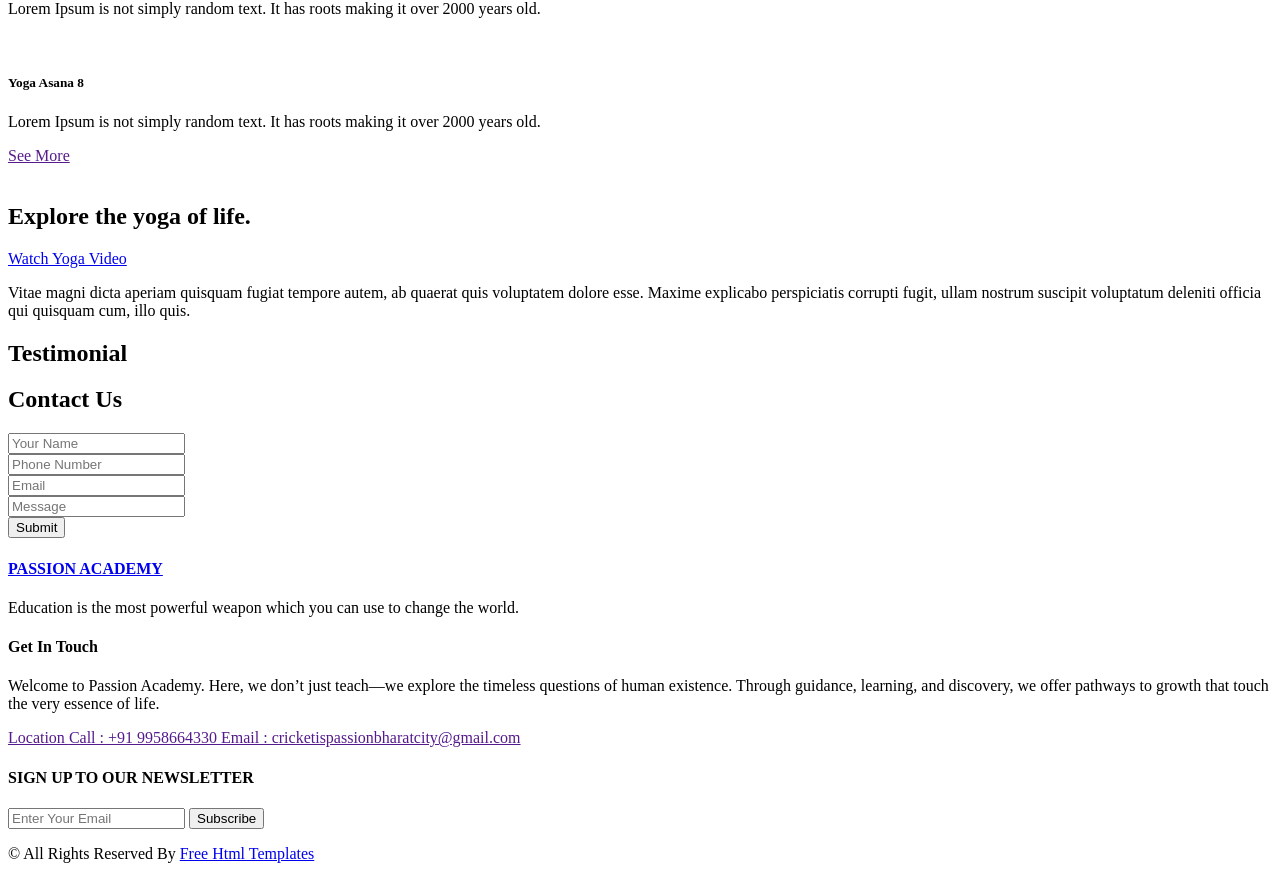
==== commit a9f6659d: "ok" ====
--- a/index.html
+++ b/index.html
@@ -483,7 +483,7 @@
                 </h4>
               </a>
               <p>
-                Odit iure rerum, ex doloribus ab facilis in voluptas. Vel maxime impedit iste veniam, minima at perferendis.
+                Education is the most powerful weapon which you can use to change the world.
               </p>
               <div class="social_box">
                 <a href="">
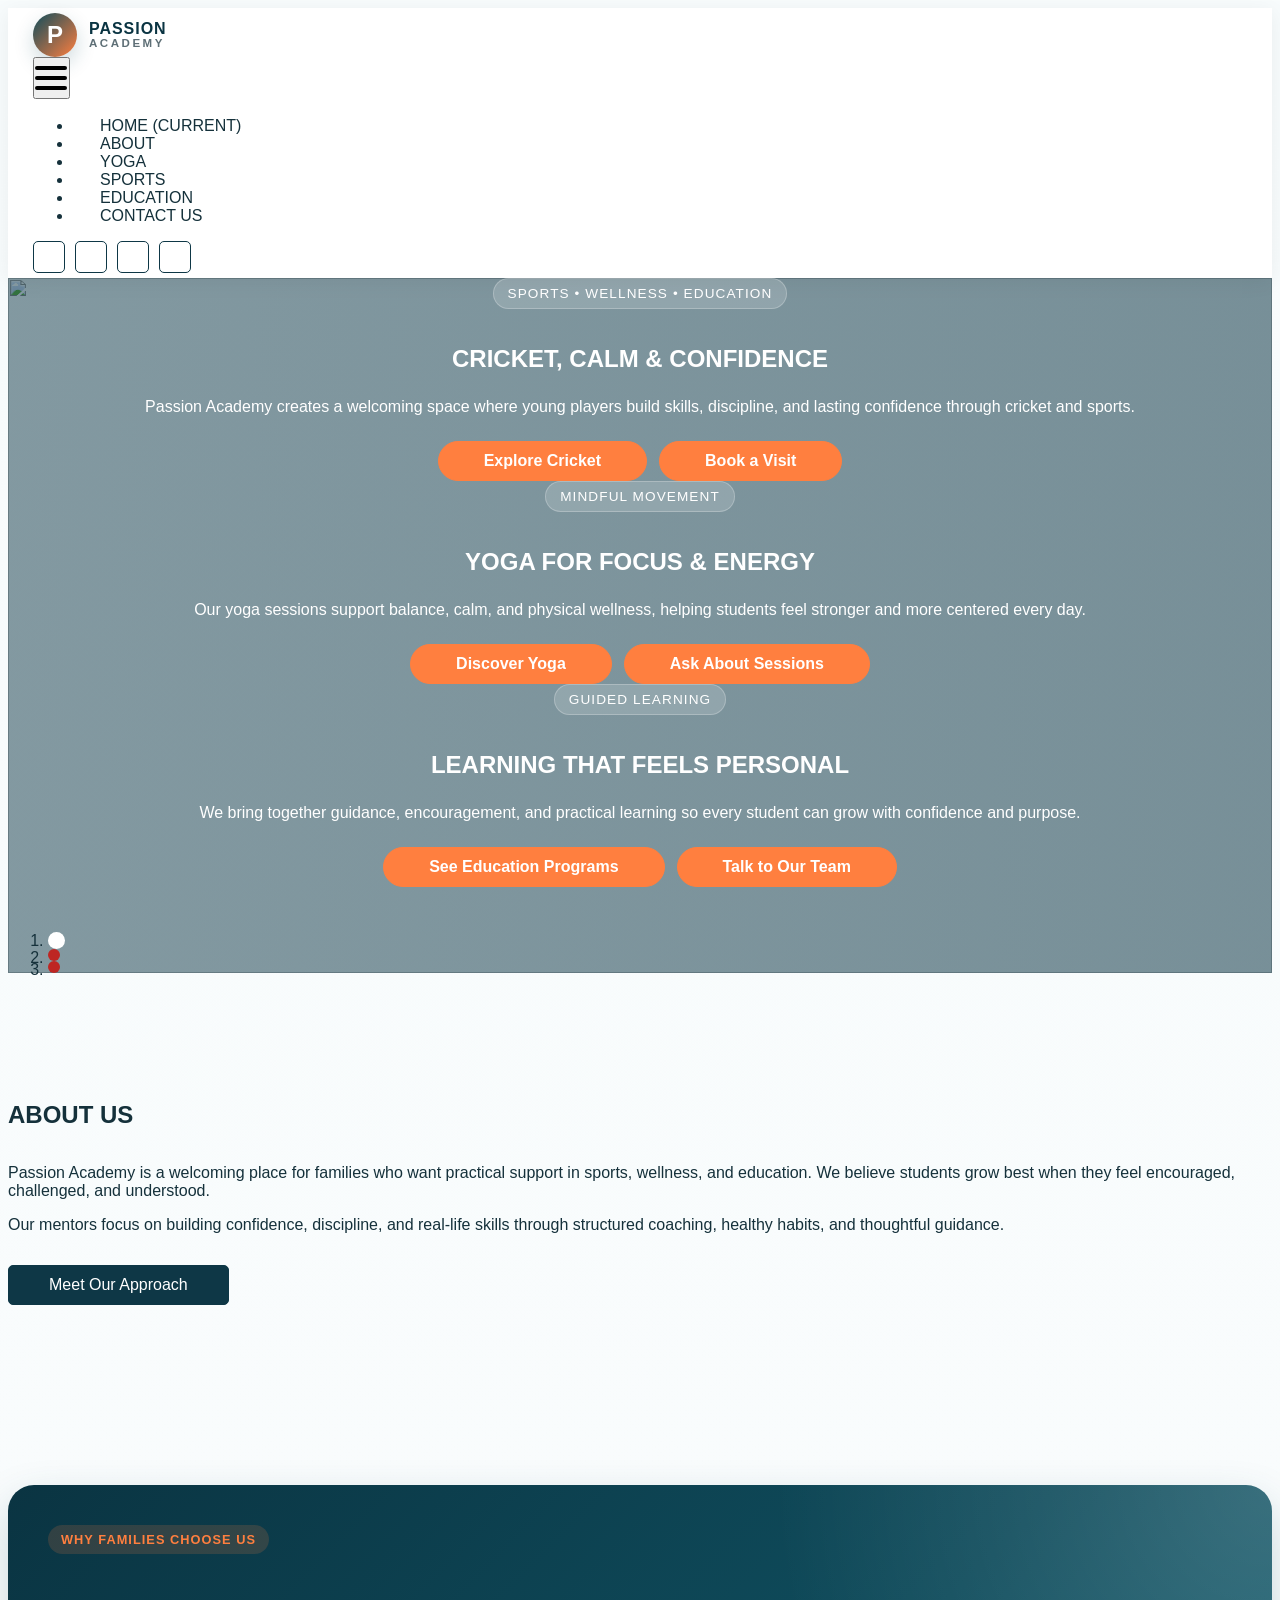
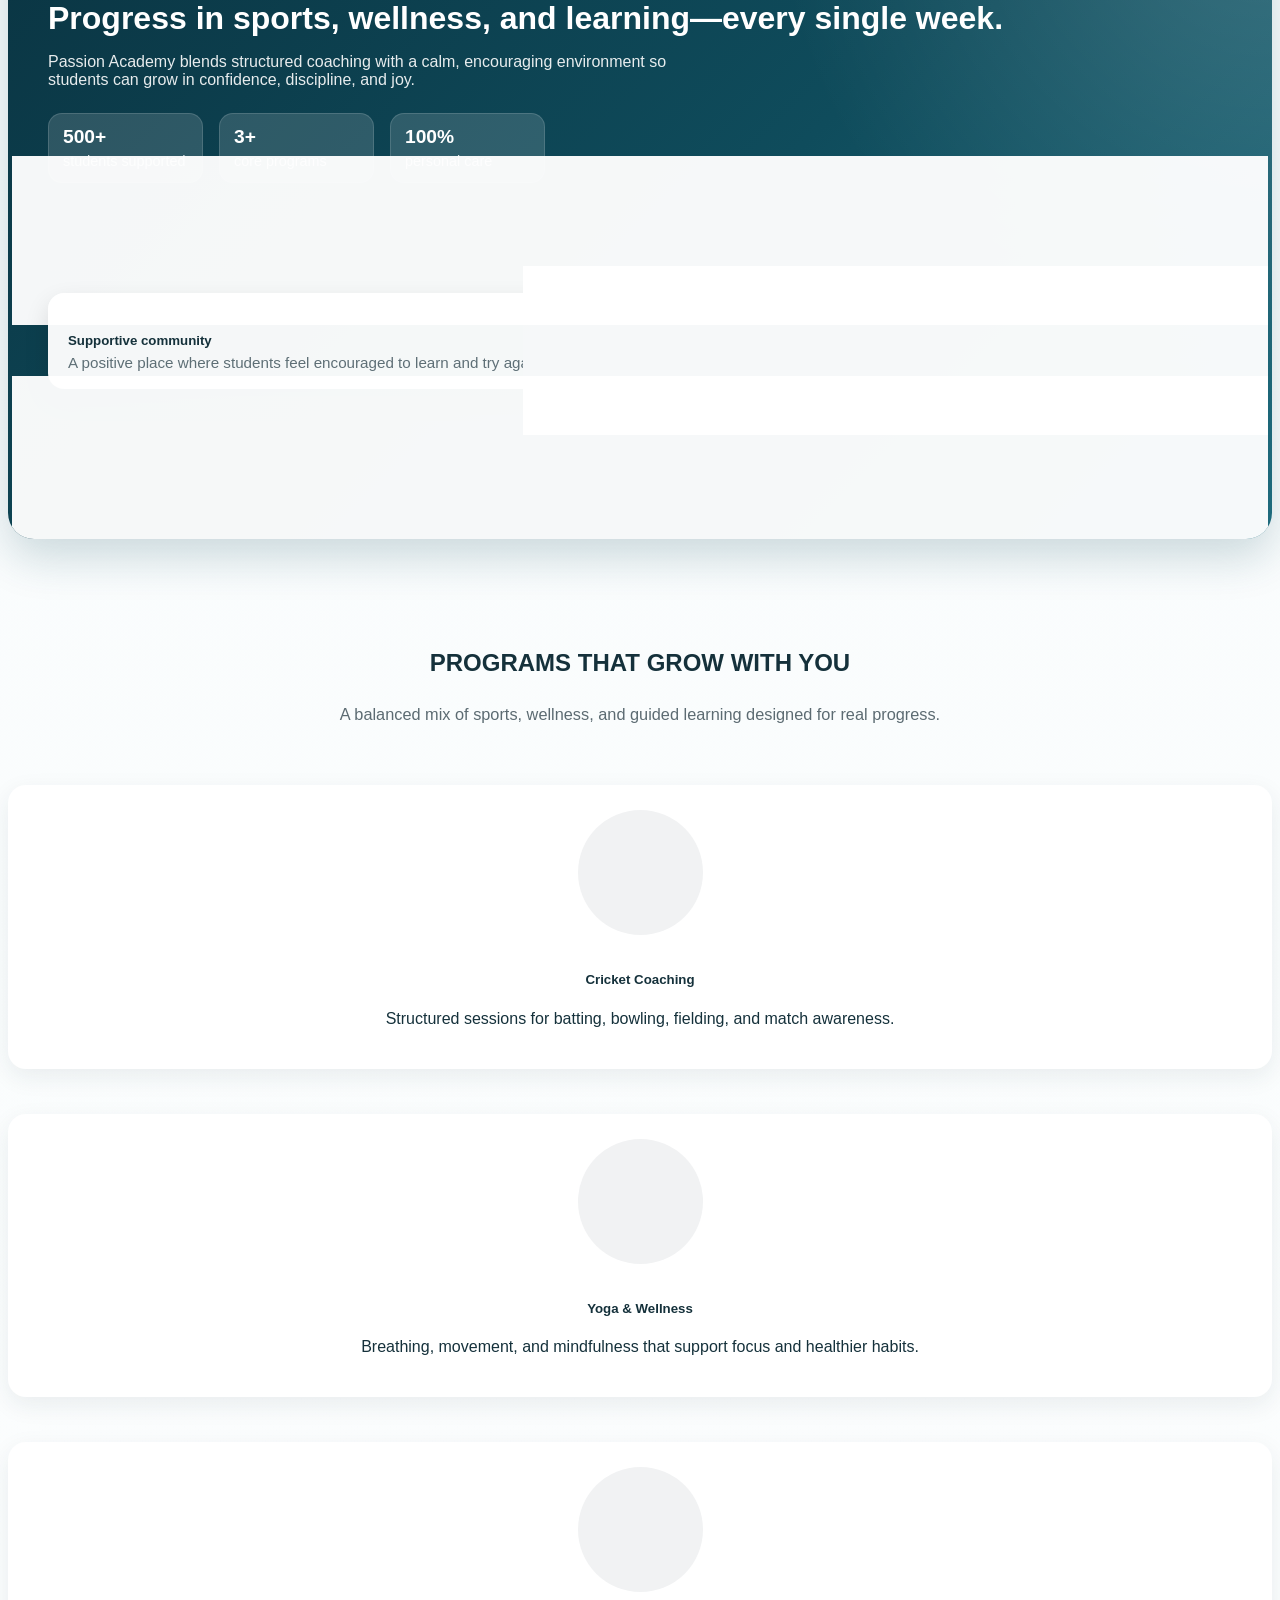
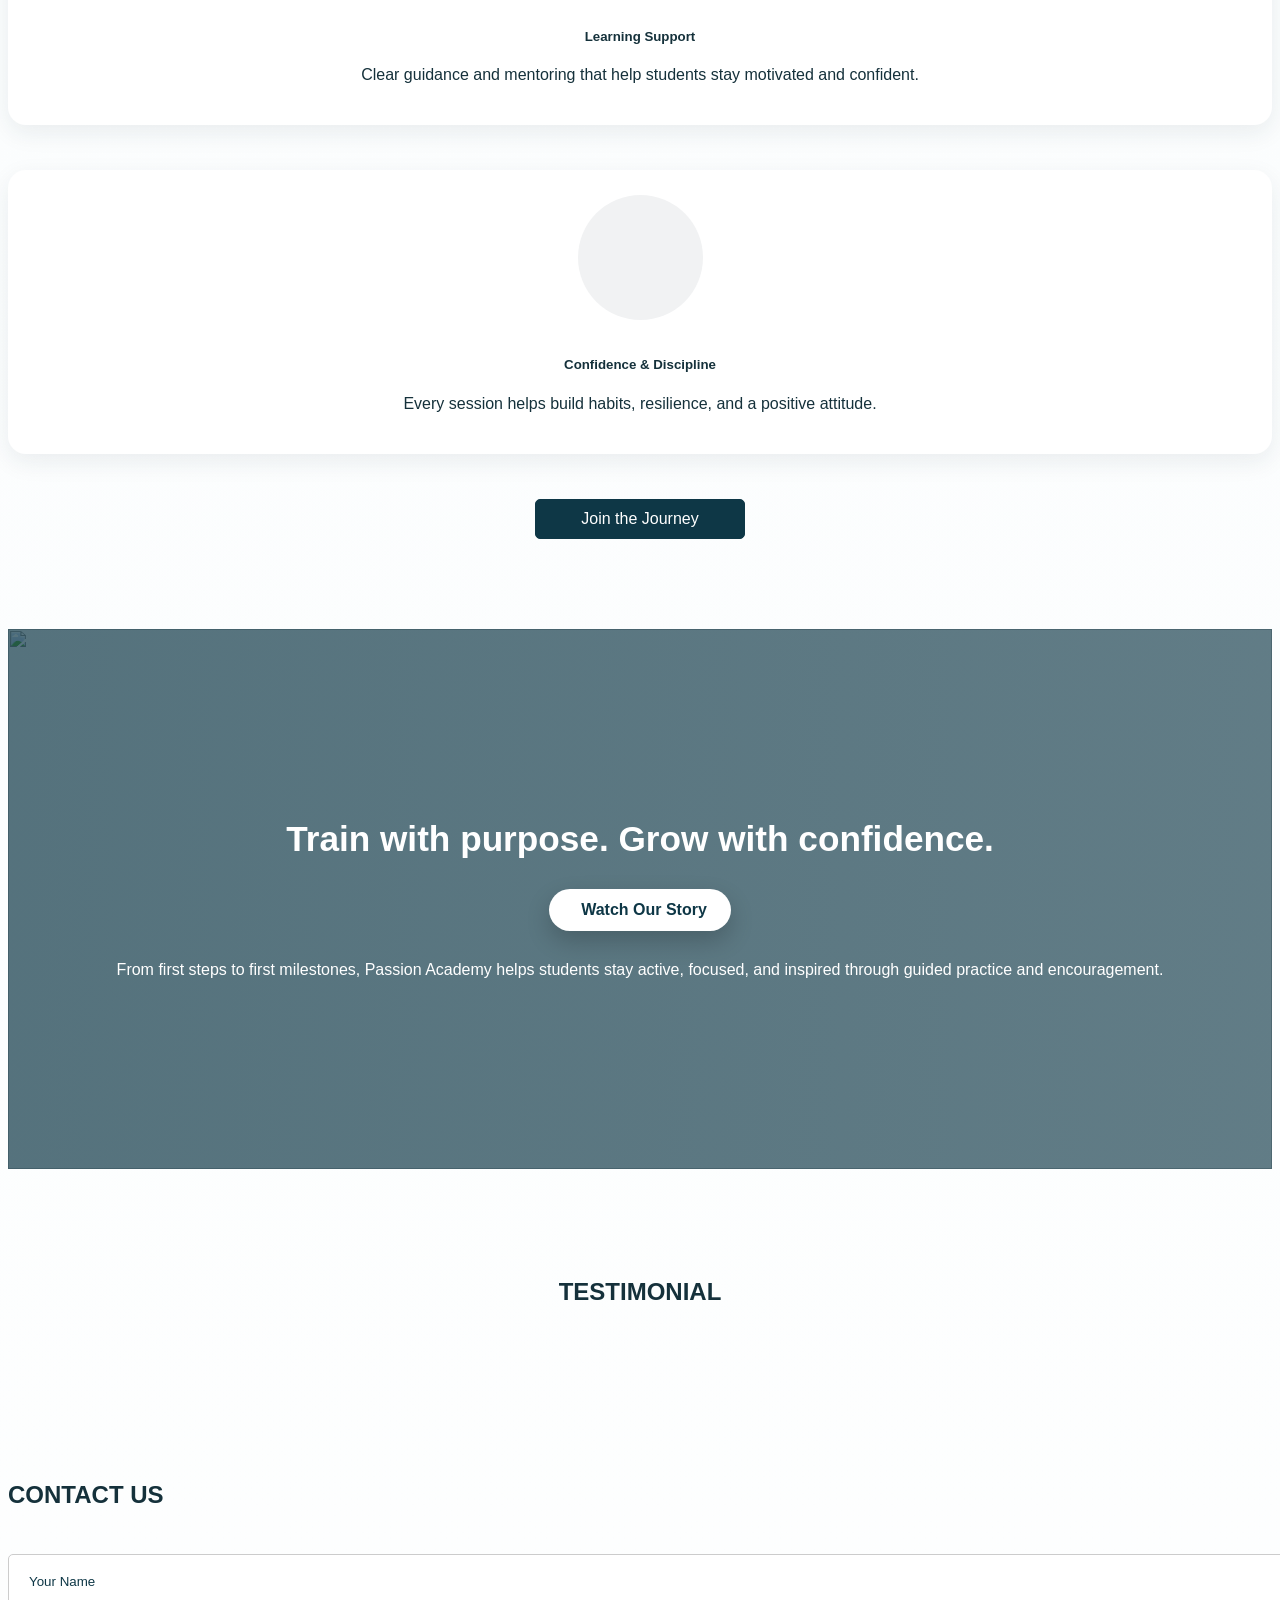
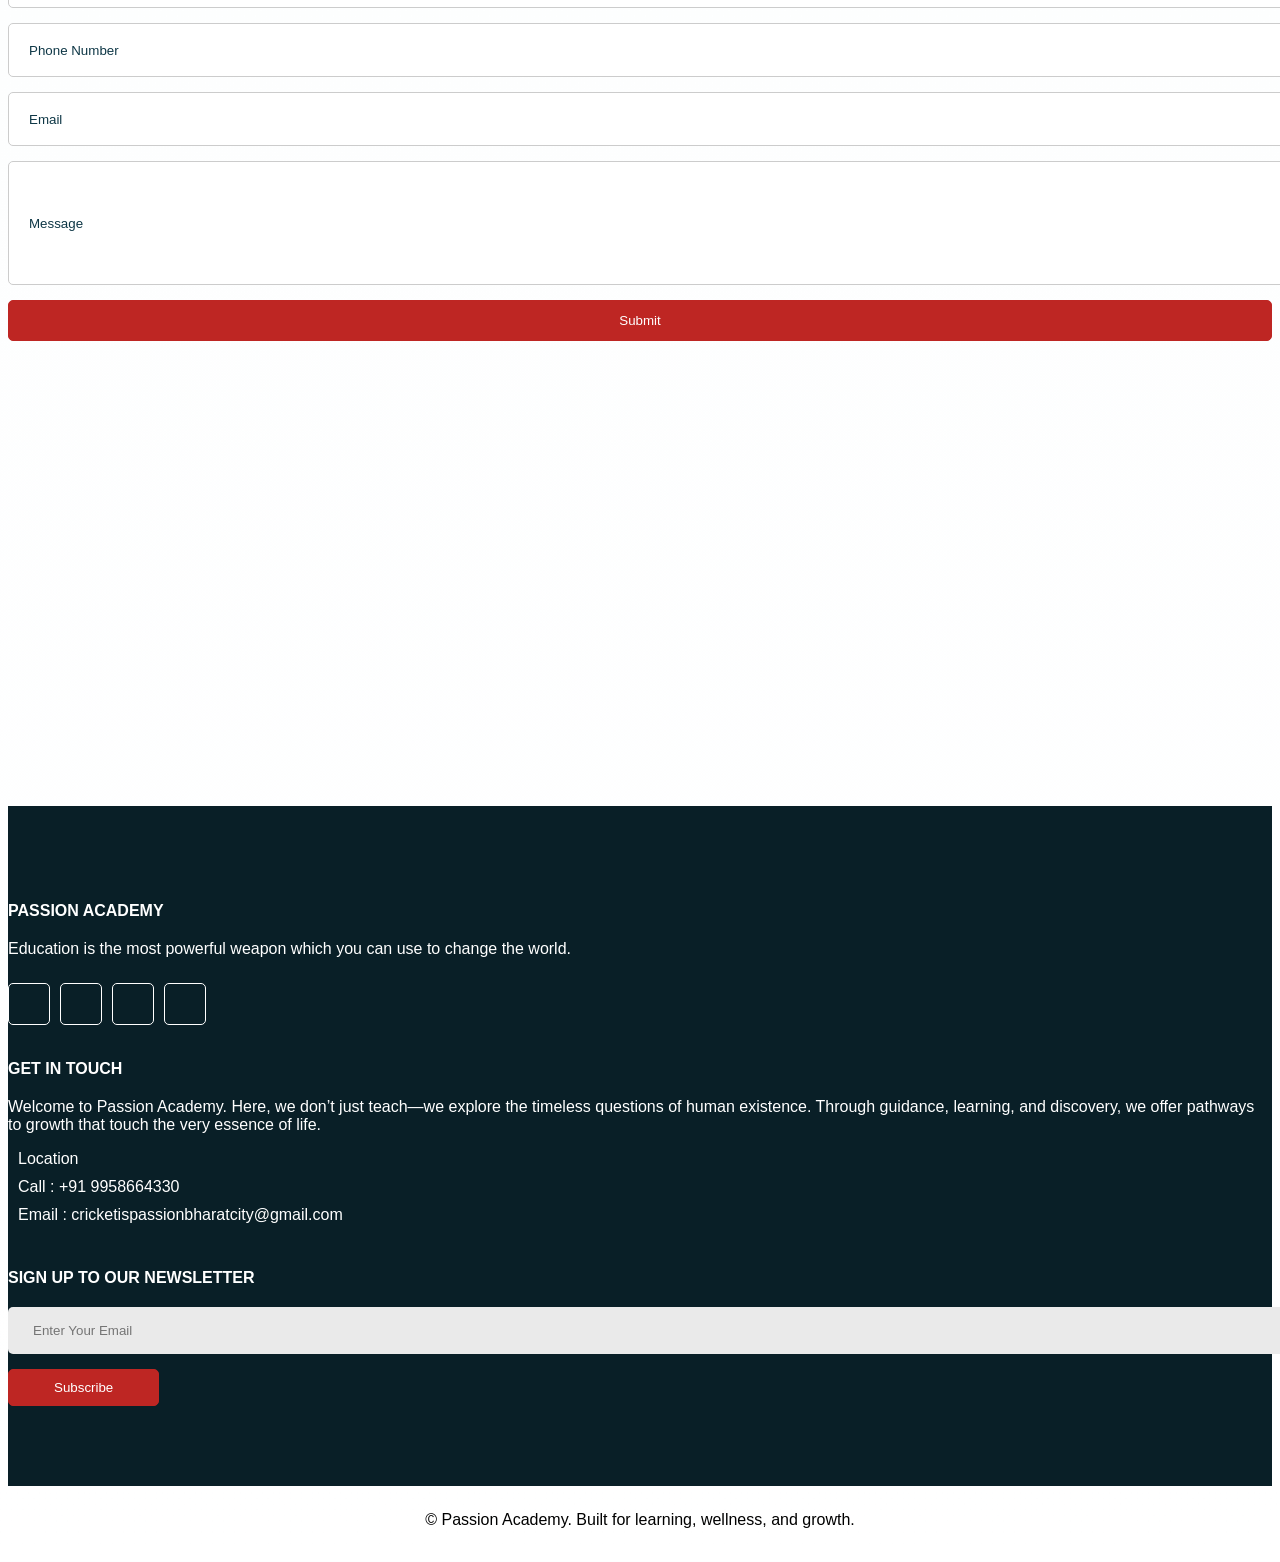
==== commit 5630ea08: "chnages the layout" ====
--- a/index.html
+++ b/index.html
@@ -41,8 +41,10 @@
       <div class="container-fluid">
         <nav class="navbar navbar-expand-lg custom_nav-container ">
           <a class="navbar-brand" href="index.html">
-            <span>
-              PASSION ACADEMY
+            <span class="brand-mark">P</span>
+            <span class="brand-text">
+              <strong>PASSION</strong>
+              <span>Academy</span>
             </span>
           </a>
           <button class="navbar-toggler" type="button" data-toggle="collapse" data-target="#navbarSupportedContent" aria-controls="navbarSupportedContent" aria-expanded="false" aria-label="Toggle navigation">
@@ -61,7 +63,7 @@
                 <a class="nav-link" href="yoga.html">Yoga</a>
               </li>
               <li class="nav-item">
-                <a class="nav-link" href="cricket.html">Cricket</a>
+                <a class="nav-link" href="cricket.html">Sports</a>
               </li>
               <li class="nav-item">
                 <a class="nav-link" href="edu.html">Education</a>
@@ -72,7 +74,7 @@
             </ul>
           </div>
           <div class="social_box">
-            <a href="">
+            <a href="https://www.facebook.com/groups/cricket.is.passion.bharatcity/">
               <i class="fa fa-facebook" aria-hidden="true"></i>
             </a>
             <a href="">
@@ -101,15 +103,21 @@
               <div class="row">
                 <div class="col-md-7 mx-auto">
                   <div class="detail-box">
+                    <div class="hero_badge">Sports • Wellness • Education</div>
                     <h1>
-                      Cricket & Sports
+                      Cricket, Calm & Confidence
                     </h1>
                     <p>
-                      Cricket is a game of skill, teamwork, and passion. Like all sports, it teaches discipline, unity, and the joy of fair play.
+                      Passion Academy creates a welcoming space where young players build skills, discipline, and lasting confidence through cricket and sports.
                     </p>
-                    <a href="">
-                      Read More
-                    </a>
+                    <div class="hero_actions">
+                      <a href="cricket.html">
+                        Explore Cricket
+                      </a>
+                      <a href="contact.html" class="btn_secondary">
+                        Book a Visit
+                      </a>
+                    </div>
                   </div>
                 </div>
               </div>
@@ -120,15 +128,21 @@
               <div class="row">
                 <div class="col-md-7 mx-auto">
                   <div class="detail-box">
+                    <div class="hero_badge">Mindful Movement</div>
                     <h1>
-                      Nutrition & Yoga
+                      Yoga for Focus & Energy
                     </h1>
                     <p>
-                      Nutrition fuels our body and mind. Good food choices lead to better health, energy, and overall well-being.
+                      Our yoga sessions support balance, calm, and physical wellness, helping students feel stronger and more centered every day.
                     </p>
-                    <a href="">
-                      Read More
-                    </a>
+                    <div class="hero_actions">
+                      <a href="yoga.html">
+                        Discover Yoga
+                      </a>
+                      <a href="contact.html" class="btn_secondary">
+                        Ask About Sessions
+                      </a>
+                    </div>
                   </div>
                 </div>
               </div>
@@ -139,15 +153,21 @@
               <div class="row">
                 <div class="col-md-7 mx-auto">
                   <div class="detail-box">
+                    <div class="hero_badge">Guided Learning</div>
                     <h1>
-                      Education & Learning 
+                      Learning That Feels Personal
                     </h1>
                     <p>
-                      Education and learning open the door to knowledge, growth, and opportunity. They shape our future and empower us to achieve our dreams.
+                      We bring together guidance, encouragement, and practical learning so every student can grow with confidence and purpose.
                     </p>
-                    <a href="">
-                      Read More
-                    </a>
+                    <div class="hero_actions">
+                      <a href="edu.html">
+                        See Education Programs
+                      </a>
+                      <a href="contact.html" class="btn_secondary">
+                        Talk to Our Team
+                      </a>
+                    </div>
                   </div>
                 </div>
               </div>
@@ -184,10 +204,13 @@
               </h2>
             </div>
             <p>
-              fact that a reader will be distracted by the readable content of a page when looking at its layout. The point of using Lorem Ipsum is that it has a more-or-less normal distribution of letters, as opposed to using 'Content here, content here', making it look like readable English. Many desktop publishing packages and web page editors
+              Passion Academy is a welcoming place for families who want practical support in sports, wellness, and education. We believe students grow best when they feel encouraged, challenged, and understood.
             </p>
-            <a href="">
-              Read More
+            <p>
+              Our mentors focus on building confidence, discipline, and real-life skills through structured coaching, healthy habits, and thoughtful guidance.
+            </p>
+            <a href="about.html">
+              Meet Our Approach
             </a>
           </div>
         </div>
@@ -196,6 +219,57 @@
   </section>
 
   <!-- end about section -->
+
+  <section class="feature_highlight layout_padding">
+    <div class="container">
+      <div class="highlight_banner">
+        <div class="row align-items-center">
+          <div class="col-lg-7">
+            <div class="highlight_content">
+              <span class="section_badge">Why families choose us</span>
+              <h3>Progress in sports, wellness, and learning—every single week.</h3>
+              <p>
+                Passion Academy blends structured coaching with a calm, encouraging environment so students can grow in confidence, discipline, and joy.
+              </p>
+              <div class="stat_row">
+                <div class="stat_item">
+                  <strong>500+</strong>
+                  <span>students supported</span>
+                </div>
+                <div class="stat_item">
+                  <strong>3+</strong>
+                  <span>core programs</span>
+                </div>
+                <div class="stat_item">
+                  <strong>100%</strong>
+                  <span>personal care</span>
+                </div>
+              </div>
+            </div>
+          </div>
+          <div class="col-lg-5">
+            <div class="feature_cards">
+              <div class="feature_card">
+                <i class="fa fa-bullseye" aria-hidden="true"></i>
+                <h5>Focused coaching</h5>
+                <p>Clear goals, guided practice, and steady progress in every session.</p>
+              </div>
+              <div class="feature_card">
+                <i class="fa fa-heart" aria-hidden="true"></i>
+                <h5>Supportive community</h5>
+                <p>A positive place where students feel encouraged to learn and try again.</p>
+              </div>
+              <div class="feature_card">
+                <i class="fa fa-star" aria-hidden="true"></i>
+                <h5>Real growth</h5>
+                <p>Skills, confidence, and healthy habits that last beyond the class.</p>
+              </div>
+            </div>
+          </div>
+        </div>
+      </div>
+    </div>
+  </section>
 
   <!-- asan section -->
 
@@ -203,134 +277,59 @@
     <div class="container">
       <div class="heading_container heading_center">
         <h2>
-          Basic Yoga Asanas
+          Programs That Grow With You
         </h2>
+        <p class="section_subtitle">A balanced mix of sports, wellness, and guided learning designed for real progress.</p>
       </div>
       <div class="row">
-        <div class="col-sm-6 col-md-4 col-lg-3 ">
+        <div class="col-sm-6 col-md-6 col-lg-3 ">
           <div class="box">
             <div class="img-box">
               <img src="images/y1.png" alt="">
             </div>
             <div class="detail-box">
-              <h5>
-                Yoga Asana 1
-              </h5>
-              <p>
-                Lorem Ipsum is not simply random text. It has roots making it over 2000 years old.
-              </p>
-            </div>
-          </div>
-        </div>
-        <div class="col-sm-6 col-md-4 col-lg-3 ">
+              <h5>Cricket Coaching</h5>
+              <p>Structured sessions for batting, bowling, fielding, and match awareness.</p>
+            </div>
+          </div>
+        </div>
+        <div class="col-sm-6 col-md-6 col-lg-3 ">
           <div class="box">
             <div class="img-box">
               <img src="images/y2.png" alt="">
             </div>
             <div class="detail-box">
-              <h5>
-                Yoga Asana 2
-              </h5>
-              <p>
-                Lorem Ipsum is not simply random text. It has roots making it over 2000 years old.
-              </p>
-            </div>
-          </div>
-        </div>
-        <div class="col-sm-6 col-md-4 col-lg-3 ">
+              <h5>Yoga & Wellness</h5>
+              <p>Breathing, movement, and mindfulness that support focus and healthier habits.</p>
+            </div>
+          </div>
+        </div>
+        <div class="col-sm-6 col-md-6 col-lg-3 ">
           <div class="box">
             <div class="img-box">
               <img src="images/y3.png" alt="">
             </div>
             <div class="detail-box">
-              <h5>
-                Yoga Asana 3
-              </h5>
-              <p>
-                Lorem Ipsum is not simply random text. It has roots making it over 2000 years old.
-              </p>
-            </div>
-          </div>
-        </div>
-        <div class="col-sm-6 col-md-4 col-lg-3 ">
+              <h5>Learning Support</h5>
+              <p>Clear guidance and mentoring that help students stay motivated and confident.</p>
+            </div>
+          </div>
+        </div>
+        <div class="col-sm-6 col-md-6 col-lg-3 ">
           <div class="box">
             <div class="img-box">
               <img src="images/y4.png" alt="">
             </div>
             <div class="detail-box">
-              <h5>
-                Yoga Asana 4
-              </h5>
-              <p>
-                Lorem Ipsum is not simply random text. It has roots making it over 2000 years old.
-              </p>
-            </div>
-          </div>
-        </div>
-        <div class="col-sm-6 col-md-4 col-lg-3 ">
-          <div class="box">
-            <div class="img-box">
-              <img src="images/y5.png" alt="">
-            </div>
-            <div class="detail-box">
-              <h5>
-                Yoga Asana 5
-              </h5>
-              <p>
-                Lorem Ipsum is not simply random text. It has roots making it over 2000 years old.
-              </p>
-            </div>
-          </div>
-        </div>
-        <div class="col-sm-6 col-md-4 col-lg-3 ">
-          <div class="box">
-            <div class="img-box">
-              <img src="images/y6.png" alt="">
-            </div>
-            <div class="detail-box">
-              <h5>
-                Yoga Asana 6
-              </h5>
-              <p>
-                Lorem Ipsum is not simply random text. It has roots making it over 2000 years old.
-              </p>
-            </div>
-          </div>
-        </div>
-        <div class="col-sm-6 col-md-4 col-lg-3 ">
-          <div class="box">
-            <div class="img-box">
-              <img src="images/y7.png" alt="">
-            </div>
-            <div class="detail-box">
-              <h5>
-                Yoga Asana 7
-              </h5>
-              <p>
-                Lorem Ipsum is not simply random text. It has roots making it over 2000 years old.
-              </p>
-            </div>
-          </div>
-        </div>
-        <div class="col-sm-6 col-md-4 col-lg-3 ">
-          <div class="box">
-            <div class="img-box">
-              <img src="images/y8.png" alt="">
-            </div>
-            <div class="detail-box">
-              <h5>
-                Yoga Asana 8
-              </h5>
-              <p>
-                Lorem Ipsum is not simply random text. It has roots making it over 2000 years old.
-              </p>
+              <h5>Confidence & Discipline</h5>
+              <p>Every session helps build habits, resilience, and a positive attitude.</p>
             </div>
           </div>
         </div>
       </div>
       <div class="btn-box">
-        <a href="">
-          See More
+        <a href="contact.html">
+          Join the Journey
         </a>
       </div>
     </div>
@@ -345,15 +344,15 @@
     <div class="container-fluid">
       <div class="quote_box">
         <h2>
-          Explore the yoga of life.
+          Train with purpose. Grow with confidence.
         </h2>
         <div class="play_btn">
-          <a href="https://www.youtube.com/watch?v=4pKly2JojMw" target="_blank" rel="noopener" class="btn btn-primary">
-            <i class="fa fa-play" aria-hidden="true"></i> Watch Yoga Video
+          <a href="https://www.youtube.com/watch?v=4pKly2JojMw" target="_blank" rel="noopener">
+            <i class="fa fa-play" aria-hidden="true"></i> Watch Our Story
           </a>
         </div>
         <p class="col-md-8 mx-auto px-0">
-          Vitae magni dicta aperiam quisquam fugiat tempore autem, ab quaerat quis voluptatem dolore esse. Maxime explicabo perspiciatis corrupti fugit, ullam nostrum suscipit voluptatum deleniti officia qui quisquam cum, illo quis.
+          From first steps to first milestones, Passion Academy helps students stay active, focused, and inspired through guided practice and encouragement.
         </p>
       </div>
     </div>
@@ -378,7 +377,7 @@
               <div class="detail_container">
                 <div class="detail-box">
                   <p>
-                    Lorem ipsum dolor sit amet, consectetur adipiscing elit, sed do eiusmod tempor incididunt ut labore et dolore magna aliqua. Ut enim ad minim veniam, quis
+                    The coaching feels personal and encouraging. My child has become more confident, disciplined, and excited to learn every week.
                   </p>
                   <h6 class="rating">
                     <i class="fa fa-star" aria-hidden="true"></i>
@@ -389,7 +388,7 @@
                   </h6>
                 </div>
                 <h5>
-                  Maya Maxwell
+                  Priya Sharma
                 </h5>
               </div>
             </div>
@@ -402,7 +401,7 @@
               <div class="detail_container">
                 <div class="detail-box">
                   <p>
-                    Lorem ipsum dolor sit amet, consectetur adipiscing elit, sed do eiusmod tempor incididunt ut labore et dolore magna aliqua. Ut enim ad minim veniam, quis
+                    The atmosphere is calm, welcoming, and motivating. I appreciate how the team combines sports and life skills so beautifully.
                   </p>
                   <h6 class="rating">
                     <i class="fa fa-star" aria-hidden="true"></i>
@@ -413,7 +412,7 @@
                   </h6>
                 </div>
                 <h5>
-                  Ruby Jonas
+                  Rahul Bhatia
                 </h5>
               </div>
             </div>
@@ -486,7 +485,7 @@
                 Education is the most powerful weapon which you can use to change the world.
               </p>
               <div class="social_box">
-                <a href="">
+                <a href="https://www.facebook.com/groups/cricket.is.passion.bharatcity/">
                   <i class="fa fa-facebook" aria-hidden="true"></i>
                 </a>
                 <a href="">
@@ -553,8 +552,7 @@
   <footer class="footer_section">
     <div class="container">
       <p>
-        &copy; <span id="displayYear"></span> All Rights Reserved By
-        <a href="https://html.design/">Free Html Templates</a>
+        &copy; <span id="displayYear"></span> Passion Academy. Built for learning, wellness, and growth.
       </p>
     </div>
   </footer>
@@ -569,9 +567,7 @@
   <script src="https://cdnjs.cloudflare.com/ajax/libs/OwlCarousel2/2.3.4/owl.carousel.min.js"></script>
   <!-- custom js -->
   <script src="js/custom.js"></script>
-  <!-- Google Map -->
-  <script src="https://maps.googleapis.com/maps/api/js?key=AIzaSyCh39n5U-4IoWpsVGUHWdqB6puEkhRLdmI&callback=myMap"></script>
-  <!-- End Google Map -->
+  <!-- Google Map script removed to avoid exposing API credentials. -->
 
 </body>
 
--- a/css/style.css
+++ b/css/style.css
@@ -0,0 +1,1378 @@
+/* fonts import */
+@import url("../fonts/octin_sports_rg.ttf");
+:root {
+  --primary: #0f4c5c;
+  --primary-dark: #0a3442;
+  --accent: #ff7f3f;
+  --accent-soft: #fff2e8;
+  --text: #15313b;
+  --muted: #5e6f76;
+}
+body {
+  font-family: "Poppins", sans-serif;
+  color: var(--text);
+  background: linear-gradient(180deg, #f7fbfc 0%, #ffffff 100%);
+  overflow-x: hidden;
+}
+
+.layout_padding {
+  padding: 90px 0;
+}
+
+.layout_padding2 {
+  padding: 45px 0;
+}
+
+.layout_padding2-top {
+  padding-top: 45px;
+}
+
+.layout_padding2-bottom {
+  padding-bottom: 45px;
+}
+
+.layout_padding-top {
+  padding-top: 90px;
+}
+
+.layout_padding-bottom {
+  padding-bottom: 90px;
+}
+
+.heading_container {
+  display: -webkit-box;
+  display: -ms-flexbox;
+  display: flex;
+  -webkit-box-orient: vertical;
+  -webkit-box-direction: normal;
+      -ms-flex-direction: column;
+          flex-direction: column;
+  -webkit-box-align: start;
+      -ms-flex-align: start;
+          align-items: flex-start;
+}
+
+.heading_container h2 {
+  position: relative;
+  font-weight: bold;
+  text-transform: uppercase;
+}
+
+.heading_container.heading_center {
+  -webkit-box-align: center;
+      -ms-flex-align: center;
+          align-items: center;
+  text-align: center;
+}
+
+/*header section*/
+.hero_area {
+  min-height: 100vh;
+  position: relative;
+  display: -webkit-box;
+  display: -ms-flexbox;
+  display: flex;
+  -webkit-box-orient: vertical;
+  -webkit-box-direction: normal;
+      -ms-flex-direction: column;
+          flex-direction: column;
+}
+
+.sub_page .hero_area {
+  min-height: auto;
+}
+
+.sub_page .header_section {
+  -webkit-box-shadow: 2px 2px 3px 0 rgba(0, 0, 0, 0.15);
+          box-shadow: 2px 2px 3px 0 rgba(0, 0, 0, 0.15);
+}
+
+.header_section {
+  background-color: rgba(255, 255, 255, 0.96);
+  box-shadow: 0 4px 20px rgba(0, 0, 0, 0.06);
+}
+
+.header_section .container-fluid {
+  padding-right: 25px;
+  padding-left: 25px;
+}
+
+.header_section .nav_container {
+  margin: 0 auto;
+}
+
+.header_section .social_box {
+  display: -webkit-box;
+  display: -ms-flexbox;
+  display: flex;
+}
+
+.header_section .social_box a {
+  display: -webkit-box;
+  display: -ms-flexbox;
+  display: flex;
+  -webkit-box-pack: center;
+      -ms-flex-pack: center;
+          justify-content: center;
+  -webkit-box-align: center;
+      -ms-flex-align: center;
+          align-items: center;
+  border-radius: 5px;
+  width: 30px;
+  height: 30px;
+  border: 1px solid #0e3746;
+  color: #0e3746;
+  font-size: 18px;
+  margin-right: 10px;
+}
+
+.header_section .social_box a:hover {
+  color: var(--accent);
+  border-color: var(--accent);
+}
+
+.navbar-brand {
+  display: -webkit-box;
+  display: -ms-flexbox;
+  display: flex;
+  -webkit-box-align: center;
+      -ms-flex-align: center;
+          align-items: center;
+  gap: 12px;
+}
+
+.navbar-brand .brand-mark {
+  width: 44px;
+  height: 44px;
+  border-radius: 50%;
+  background: linear-gradient(135deg, var(--primary), var(--accent));
+  color: #ffffff;
+  display: -webkit-box;
+  display: -ms-flexbox;
+  display: flex;
+  -webkit-box-align: center;
+      -ms-flex-align: center;
+          align-items: center;
+  -webkit-box-pack: center;
+      -ms-flex-pack: center;
+          justify-content: center;
+  font-weight: 700;
+  box-shadow: 0 8px 20px rgba(15, 76, 92, 0.2);
+}
+
+.navbar-brand .brand-text {
+  display: -webkit-box;
+  display: -ms-flexbox;
+  display: flex;
+  -webkit-box-orient: vertical;
+  -webkit-box-direction: normal;
+      -ms-flex-direction: column;
+          flex-direction: column;
+  line-height: 1.05;
+}
+
+.navbar-brand .brand-text strong {
+  font-size: 1rem;
+  letter-spacing: 0.06em;
+  color: var(--primary-dark);
+}
+
+.navbar-brand .brand-text span {
+  font-size: 0.72rem;
+  text-transform: uppercase;
+  letter-spacing: 0.22em;
+  color: var(--muted);
+}
+
+.custom_nav-container {
+  -webkit-box-pack: justify;
+      -ms-flex-pack: justify;
+          justify-content: space-between;
+}
+
+.custom_nav-container #navbarSupportedContent {
+  -webkit-box-flex: 0;
+      -ms-flex-positive: 0;
+          flex-grow: 0;
+}
+
+.custom_nav-container .navbar-nav .nav-item .nav-link {
+  padding: 3px 15px;
+  margin: 10px 12px;
+  color: var(--text);
+  text-align: center;
+  text-transform: uppercase;
+  font-weight: 500;
+  border-radius: 999px;
+  transition: all 0.2s ease;
+}
+
+.custom_nav-container .navbar-nav .nav-item .nav-link:hover {
+  color: var(--accent);
+  background-color: var(--accent-soft);
+}
+
+a,
+a:hover,
+a:focus {
+  text-decoration: none;
+}
+
+a:hover,
+a:focus {
+  color: initial;
+}
+
+.btn,
+.btn:focus {
+  outline: none !important;
+  -webkit-box-shadow: none;
+          box-shadow: none;
+}
+
+.custom_nav-container .nav_search-btn {
+  width: 35px;
+  height: 35px;
+  padding: 0;
+  border: none;
+}
+
+.navbar-brand span {
+  font-size: 24px;
+  font-weight: 700;
+  color: #272727;
+  text-transform: uppercase;
+}
+
+.custom_nav-container {
+  z-index: 99999;
+  padding: 5px 0;
+}
+
+.custom_nav-container .navbar-toggler {
+  outline: none;
+}
+
+.custom_nav-container .navbar-toggler {
+  padding: 0;
+  width: 37px;
+  height: 42px;
+  -webkit-transition: all 0.3s;
+  transition: all 0.3s;
+}
+
+.custom_nav-container .navbar-toggler span {
+  display: block;
+  width: 32px;
+  height: 4px;
+  background-color: #000000;
+  border-radius: 15px;
+  margin: 7px 0;
+  -webkit-transition: all 0.3s;
+  transition: all 0.3s;
+  position: relative;
+  transition: all 0.3s;
+}
+
+.custom_nav-container .navbar-toggler span::before, .custom_nav-container .navbar-toggler span::after {
+  content: "";
+  position: absolute;
+  left: 0;
+  height: 100%;
+  width: 100%;
+  background-color: #000000;
+  border-radius: 15px;
+  top: -10px;
+  -webkit-transition: all 0.3s;
+  transition: all 0.3s;
+}
+
+.custom_nav-container .navbar-toggler span::after {
+  top: 10px;
+}
+
+.custom_nav-container .navbar-toggler[aria-expanded="true"] {
+  -webkit-transform: rotate(360deg);
+          transform: rotate(360deg);
+}
+
+.custom_nav-container .navbar-toggler[aria-expanded="true"] span {
+  -webkit-transform: rotate(45deg);
+          transform: rotate(45deg);
+}
+
+.custom_nav-container .navbar-toggler[aria-expanded="true"] span::before, .custom_nav-container .navbar-toggler[aria-expanded="true"] span::after {
+  -webkit-transform: rotate(90deg);
+          transform: rotate(90deg);
+  top: 0;
+}
+
+/*end header section*/
+/* slider section */
+.slider_section {
+  -webkit-box-flex: 1;
+      -ms-flex: 1;
+          flex: 1;
+  display: -webkit-box;
+  display: -ms-flexbox;
+  display: flex;
+  -webkit-box-align: center;
+      -ms-flex-align: center;
+          align-items: center;
+  position: relative;
+}
+
+.slider_section .slider_bg_box {
+  position: absolute;
+  top: 0;
+  left: 0;
+  width: 100%;
+  height: 100%;
+  overflow: hidden;
+  z-index: -1;
+}
+
+.slider_section .slider_bg_box img {
+  width: 100%;
+  height: 100%;
+  -o-object-fit: cover;
+     object-fit: cover;
+  -o-object-position: center;
+     object-position: center;
+}
+
+.slider_section .slider_bg_box::before {
+  content: "";
+  position: absolute;
+  top: 0;
+  left: 0;
+  width: 100%;
+  height: 100%;
+  background: -webkit-gradient(linear, left top, right top, from(rgba(14, 55, 70, 0.5)), to(rgba(14, 55, 70, 0.55)));
+  background: linear-gradient(to right, rgba(14, 55, 70, 0.5), rgba(14, 55, 70, 0.55));
+}
+
+.slider_section .row {
+  -webkit-box-align: center;
+      -ms-flex-align: center;
+          align-items: center;
+}
+
+.slider_section #customCarousel {
+  width: 100%;
+  z-index: 3;
+}
+
+.slider_section .detail-box {
+  text-align: center;
+  color: #ffffff;
+}
+
+.slider_section .detail-box h1 {
+  font-weight: bold;
+  text-transform: uppercase;
+  margin-bottom: 0;
+}
+
+.slider_section .detail-box p {
+  margin: 25px 0;
+}
+
+.slider_section .detail-box a {
+  display: inline-block;
+  padding: 10px 45px;
+  background-color: var(--accent);
+  color: #ffffff;
+  border-radius: 999px;
+  border: 1px solid var(--accent);
+  -webkit-transition: all .2s;
+  transition: all .2s;
+}
+
+.slider_section .detail-box a:hover {
+  background-color: transparent;
+  color: var(--accent);
+  -webkit-transform: translateY(-2px);
+          transform: translateY(-2px);
+}
+
+.slider_section .img-box img {
+  width: 100%;
+}
+
+.slider_section .carousel-indicators {
+  position: unset;
+  margin: 0;
+  -webkit-box-pack: center;
+      -ms-flex-pack: center;
+          justify-content: center;
+  -webkit-box-align: center;
+      -ms-flex-align: center;
+          align-items: center;
+  margin-top: 45px;
+}
+
+.slider_section .carousel-indicators li {
+  background-color: #be2623;
+  width: 12px;
+  height: 12px;
+  border-radius: 100%;
+  opacity: 1;
+}
+
+.slider_section .carousel-indicators li.active {
+  width: 17px;
+  height: 17px;
+  background-color: #ffffff;
+}
+
+.about_section .heading_container h2 {
+  text-transform: uppercase;
+}
+
+.about_section .row {
+  -webkit-box-align: center;
+      -ms-flex-align: center;
+          align-items: center;
+}
+
+.about_section .detail-box p {
+  margin-top: 15px;
+}
+
+.about_section .detail-box a {
+  display: inline-block;
+  padding: 10px 40px;
+  background-color: #0e3746;
+  color: #ffffff;
+  border-radius: 5px;
+  border: 1px solid #0e3746;
+  -webkit-transition: all .2s;
+  transition: all .2s;
+  margin-top: 15px;
+}
+
+.about_section .detail-box a:hover {
+  background-color: transparent;
+  color: #0e3746;
+}
+
+.about_section .img-box {
+  position: relative;
+}
+
+.about_section .img-box img {
+  width: 100%;
+}
+
+.asan_section .box {
+  margin-top: 45px;
+  display: -webkit-box;
+  display: -ms-flexbox;
+  display: flex;
+  -webkit-box-orient: vertical;
+  -webkit-box-direction: normal;
+      -ms-flex-direction: column;
+          flex-direction: column;
+  -webkit-box-align: center;
+      -ms-flex-align: center;
+          align-items: center;
+  text-align: center;
+  padding: 25px 20px;
+  background-color: #ffffff;
+  border-radius: 18px;
+  box-shadow: 0 8px 24px rgba(21, 49, 59, 0.08);
+  transition: transform 0.3s ease, box-shadow 0.3s ease;
+}
+
+.asan_section .box:hover {
+  transform: translateY(-6px);
+  box-shadow: 0 14px 32px rgba(21, 49, 59, 0.12);
+}
+
+.asan_section .box .img-box {
+  background-color: #f1f2f3;
+  display: -webkit-box;
+  display: -ms-flexbox;
+  display: flex;
+  -webkit-box-pack: center;
+      -ms-flex-pack: center;
+          justify-content: center;
+  -webkit-box-align: center;
+      -ms-flex-align: center;
+          align-items: center;
+  width: 125px;
+  min-width: 125px;
+  height: 125px;
+  -webkit-transition: all .3s;
+  transition: all .3s;
+  border-radius: 100%;
+}
+
+.asan_section .box .img-box img {
+  max-width: 75px;
+  max-height: 75px;
+}
+
+.asan_section .box .detail-box {
+  margin-top: 15px;
+}
+
+.asan_section .box .detail-box h5 {
+  font-weight: bold;
+}
+
+.asan_section .box:hover .img-box {
+  background-color: #be2623;
+}
+
+.asan_section .btn-box {
+  display: -webkit-box;
+  display: -ms-flexbox;
+  display: flex;
+  -webkit-box-pack: center;
+      -ms-flex-pack: center;
+          justify-content: center;
+  margin-top: 45px;
+}
+
+.asan_section .btn-box a {
+  display: inline-block;
+  padding: 10px 45px;
+  background-color: #0e3746;
+  color: #ffffff;
+  border-radius: 5px;
+  border: 1px solid #0e3746;
+  -webkit-transition: all .2s;
+  transition: all .2s;
+}
+
+.asan_section .btn-box a:hover {
+  background-color: transparent;
+  color: #0e3746;
+}
+
+.quote_container {
+  position: relative;
+  color: #ffffff;
+  text-align: center;
+  padding: 190px 0;
+}
+
+.quote_container .bg-box {
+  position: absolute;
+  top: 0;
+  left: 0;
+  width: 100%;
+  height: 100%;
+  z-index: -1;
+}
+
+.quote_container .bg-box img {
+  width: 100%;
+  height: 100%;
+  -o-object-fit: cover;
+     object-fit: cover;
+}
+
+.quote_container .bg-box::before {
+  content: "";
+  position: absolute;
+  top: 0;
+  left: 0;
+  width: 100%;
+  height: 100%;
+  background: -webkit-gradient(linear, left top, right top, from(rgba(14, 55, 70, 0.7)), to(rgba(14, 55, 70, 0.65)));
+  background: linear-gradient(to right, rgba(14, 55, 70, 0.7), rgba(14, 55, 70, 0.65));
+}
+
+.quote_container .quote_box {
+  display: -webkit-box;
+  display: -ms-flexbox;
+  display: flex;
+  -webkit-box-orient: vertical;
+  -webkit-box-direction: normal;
+      -ms-flex-direction: column;
+          flex-direction: column;
+  -webkit-box-align: center;
+      -ms-flex-align: center;
+          align-items: center;
+}
+
+.quote_container h2 {
+  font-size: 2.2rem;
+  font-weight: 600;
+  margin: 0;
+}
+
+.quote_container p {
+  margin: 0;
+}
+
+.section_subtitle {
+  color: #5c6b72;
+  font-size: 1.02rem;
+  margin-top: 8px;
+}
+
+.section_badge {
+  display: inline-block;
+  padding: 7px 13px;
+  border-radius: 999px;
+  background: rgba(255, 127, 63, 0.16);
+  color: var(--accent);
+  font-size: 0.8rem;
+  font-weight: 700;
+  letter-spacing: 0.08em;
+  text-transform: uppercase;
+  margin-bottom: 14px;
+}
+
+.highlight_banner {
+  background: linear-gradient(135deg, var(--primary-dark) 0%, var(--primary) 55%, #1f6b7d 100%);
+  border-radius: 26px;
+  padding: 40px;
+  color: #ffffff;
+  box-shadow: 0 18px 45px rgba(15, 76, 92, 0.2);
+  overflow: hidden;
+  position: relative;
+}
+
+.highlight_banner::before {
+  content: "";
+  position: absolute;
+  inset: 0;
+  background: radial-gradient(circle at top right, rgba(255,255,255,0.16), transparent 35%);
+  pointer-events: none;
+}
+
+.highlight_content {
+  position: relative;
+  z-index: 1;
+}
+
+.highlight_content h3 {
+  font-size: 2rem;
+  font-weight: 700;
+  margin-bottom: 14px;
+}
+
+.highlight_content p {
+  color: rgba(255,255,255,0.9);
+  max-width: 620px;
+}
+
+.stat_row {
+  display: -webkit-box;
+  display: -ms-flexbox;
+  display: flex;
+  gap: 16px;
+  margin-top: 24px;
+  -ms-flex-wrap: wrap;
+      flex-wrap: wrap;
+}
+
+.stat_item {
+  min-width: 125px;
+  padding: 12px 14px;
+  border-radius: 14px;
+  background: rgba(255, 255, 255, 0.14);
+  border: 1px solid rgba(255, 255, 255, 0.14);
+}
+
+.stat_item strong {
+  display: block;
+  font-size: 1.2rem;
+  margin-bottom: 4px;
+}
+
+.stat_item span {
+  font-size: 0.9rem;
+  color: rgba(255,255,255,0.84);
+}
+
+.feature_cards {
+  display: grid;
+  gap: 14px;
+  position: relative;
+  z-index: 1;
+}
+
+.feature_card {
+  background: rgba(255, 255, 255, 0.96);
+  color: var(--text);
+  padding: 18px 20px;
+  border-radius: 16px;
+  box-shadow: 0 10px 24px rgba(0, 0, 0, 0.12);
+  animation: fadeUp 0.7s ease both;
+}
+
+.feature_card:nth-child(2) {
+  animation-delay: 0.1s;
+}
+
+.feature_card:nth-child(3) {
+  animation-delay: 0.2s;
+}
+
+.feature_card i {
+  font-size: 1.2rem;
+  color: var(--accent);
+  margin-bottom: 8px;
+}
+
+.feature_card h5 {
+  margin-bottom: 6px;
+  font-weight: 700;
+}
+
+.feature_card p {
+  margin: 0;
+  color: var(--muted);
+  font-size: 0.95rem;
+}
+
+.hero_badge {
+  display: inline-flex;
+  align-items: center;
+  gap: 8px;
+  padding: 7px 14px;
+  border-radius: 999px;
+  background: rgba(255, 255, 255, 0.16);
+  border: 1px solid rgba(255, 255, 255, 0.24);
+  color: #ffffff;
+  font-size: 0.85rem;
+  letter-spacing: 0.08em;
+  text-transform: uppercase;
+  margin-bottom: 16px;
+}
+
+.hero_actions {
+  display: -webkit-box;
+  display: -ms-flexbox;
+  display: flex;
+  -webkit-box-pack: center;
+      -ms-flex-pack: center;
+          justify-content: center;
+  gap: 12px;
+  margin-top: 22px;
+  -ms-flex-wrap: wrap;
+      flex-wrap: wrap;
+}
+
+.hero_actions a {
+  display: inline-flex;
+  align-items: center;
+  justify-content: center;
+  padding: 10px 20px;
+  border-radius: 999px;
+  font-weight: 600;
+  transition: all 0.2s ease;
+}
+
+.hero_actions a:hover {
+  -webkit-transform: translateY(-2px);
+          transform: translateY(-2px);
+}
+
+.hero_actions .btn_secondary {
+  background: transparent;
+  color: #ffffff;
+  border: 1px solid rgba(255, 255, 255, 0.7);
+}
+
+@media (max-width: 991px) {
+  .custom_nav-container .navbar-collapse {
+    background: #ffffff;
+    padding: 15px;
+    border-radius: 12px;
+    box-shadow: 0 8px 24px rgba(15, 76, 92, 0.08);
+  }
+}
+
+@keyframes fadeUp {
+  from {
+    opacity: 0;
+    transform: translateY(12px);
+  }
+  to {
+    opacity: 1;
+    transform: translateY(0);
+  }
+}
+
+.sports_hero_section {
+  background: linear-gradient(120deg, rgba(15, 76, 92, 0.98), rgba(255, 127, 63, 0.94));
+  color: #ffffff;
+  border-radius: 0 0 26px 26px;
+}
+
+.sports_hero_content h2 {
+  font-size: 2.3rem;
+  font-weight: 700;
+  margin-bottom: 14px;
+}
+
+.sports_hero_content p {
+  color: rgba(255, 255, 255, 0.92);
+  max-width: 600px;
+}
+
+.sports_card {
+  background: rgba(255, 255, 255, 0.96);
+  color: var(--text);
+  border-radius: 20px;
+  padding: 24px;
+  box-shadow: 0 14px 35px rgba(0, 0, 0, 0.16);
+}
+
+.sports_card h4 {
+  font-weight: 700;
+  margin-bottom: 12px;
+}
+
+.sports_card ul {
+  padding-left: 18px;
+  margin: 0;
+}
+
+.sports_card li {
+  margin-bottom: 8px;
+}
+
+.sports_box {
+  min-height: 220px;
+}
+
+.sport_icon {
+  width: 54px;
+  height: 54px;
+  border-radius: 50%;
+  background: var(--accent-soft);
+  color: var(--accent);
+  display: flex;
+  align-items: center;
+  justify-content: center;
+  margin-bottom: 12px;
+  font-size: 1.25rem;
+}
+
+.sports_program_section {
+  background: #f7fbfc;
+}
+
+.sports_schedule {
+  display: grid;
+  gap: 14px;
+}
+
+.schedule_item {
+  background: #ffffff;
+  border-left: 4px solid var(--accent);
+  border-radius: 12px;
+  padding: 18px 20px;
+  box-shadow: 0 8px 24px rgba(15, 76, 92, 0.06);
+}
+
+.schedule_item h5 {
+  margin-bottom: 6px;
+  font-weight: 700;
+}
+
+.schedule_item p {
+  margin: 0;
+  color: var(--muted);
+}
+
+.sports_highlight,
+.sports_stats {
+  background: #ffffff;
+  border-radius: 20px;
+  padding: 24px;
+  box-shadow: 0 8px 24px rgba(15, 76, 92, 0.08);
+}
+
+.sports_highlight ul {
+  padding-left: 20px;
+  color: var(--muted);
+}
+
+.sports_stats {
+  display: grid;
+  gap: 12px;
+}
+
+.stat_box {
+  padding: 14px 16px;
+  border-radius: 14px;
+  background: linear-gradient(135deg, #fef6ef, #fff);
+  border: 1px solid #f0e1d5;
+}
+
+.stat_box strong {
+  display: block;
+  font-size: 1.35rem;
+  color: var(--accent);
+}
+
+.camp_card {
+  min-height: 190px;
+}
+
+@media (max-width: 576px) {
+  .navbar-brand {
+    gap: 8px;
+  }
+
+  .navbar-brand .brand-mark {
+    width: 38px;
+    height: 38px;
+  }
+
+  .hero_actions {
+    -webkit-box-orient: vertical;
+    -webkit-box-direction: normal;
+        -ms-flex-direction: column;
+            flex-direction: column;
+  }
+
+  .hero_actions a {
+    width: 100%;
+  }
+
+  .highlight_banner {
+    padding: 24px;
+  }
+
+  .highlight_content h3 {
+    font-size: 1.5rem;
+  }
+
+  .sports_hero_content h2 {
+    font-size: 1.7rem;
+  }
+}
+
+.quote_container .play_btn {
+  position: relative;
+  display: -webkit-box;
+  display: -ms-flexbox;
+  display: flex;
+  -webkit-box-align: center;
+      -ms-flex-align: center;
+          align-items: center;
+  -webkit-box-pack: center;
+      -ms-flex-pack: center;
+          justify-content: center;
+  margin: 30px 0;
+}
+
+.quote_container .play_btn a {
+  display: inline-flex;
+  align-items: center;
+  gap: 8px;
+  padding: 12px 24px;
+  background-color: #ffffff;
+  color: #0e3746;
+  border-radius: 999px;
+  font-weight: 600;
+  box-shadow: 0 10px 25px rgba(0, 0, 0, 0.2);
+}
+
+.quote_container .play_btn a:hover {
+  background-color: #f4f7f8;
+  color: #0e3746;
+}
+
+.quote_container .play_btn:before, .quote_container .play_btn:after {
+  display: none;
+}
+
+@-webkit-keyframes before-animation {
+  0% {
+    -webkit-transform: translateX(-50%) translateY(-50%) translateZ(0) scale(1);
+            transform: translateX(-50%) translateY(-50%) translateZ(0) scale(1);
+    opacity: 1;
+  }
+  100% {
+    -webkit-transform: translateX(-50%) translateY(-50%) translateZ(0) scale(1.5);
+            transform: translateX(-50%) translateY(-50%) translateZ(0) scale(1.5);
+    opacity: 0;
+  }
+}
+
+@keyframes before-animation {
+  0% {
+    -webkit-transform: translateX(-50%) translateY(-50%) translateZ(0) scale(1);
+            transform: translateX(-50%) translateY(-50%) translateZ(0) scale(1);
+    opacity: 1;
+  }
+  100% {
+    -webkit-transform: translateX(-50%) translateY(-50%) translateZ(0) scale(1.5);
+            transform: translateX(-50%) translateY(-50%) translateZ(0) scale(1.5);
+    opacity: 0;
+  }
+}
+
+@-webkit-keyframes after-animation {
+  0% {
+    -webkit-transform: translateX(-50%) translateY(-50%) translateZ(0) scale(1);
+            transform: translateX(-50%) translateY(-50%) translateZ(0) scale(1);
+    opacity: 1;
+  }
+  100% {
+    -webkit-transform: translateX(-50%) translateY(-50%) translateZ(0) scale(2);
+            transform: translateX(-50%) translateY(-50%) translateZ(0) scale(2);
+    opacity: 0;
+  }
+}
+
+@keyframes after-animation {
+  0% {
+    -webkit-transform: translateX(-50%) translateY(-50%) translateZ(0) scale(1);
+            transform: translateX(-50%) translateY(-50%) translateZ(0) scale(1);
+    opacity: 1;
+  }
+  100% {
+    -webkit-transform: translateX(-50%) translateY(-50%) translateZ(0) scale(2);
+            transform: translateX(-50%) translateY(-50%) translateZ(0) scale(2);
+    opacity: 0;
+  }
+}
+
+/* client section start */
+.client_section .heading_container {
+  margin-bottom: 45px;
+}
+
+.client_section .box {
+  display: -webkit-box;
+  display: -ms-flexbox;
+  display: flex;
+  -webkit-box-align: start;
+      -ms-flex-align: start;
+          align-items: flex-start;
+}
+
+.client_section .box .img-box {
+  position: relative;
+  display: -webkit-box;
+  display: -ms-flexbox;
+  display: flex;
+  -webkit-box-pack: center;
+      -ms-flex-pack: center;
+          justify-content: center;
+  -webkit-box-align: center;
+      -ms-flex-align: center;
+          align-items: center;
+  width: 80px;
+  min-width: 80px;
+  height: 80px;
+  border-radius: 5px;
+  background: #ffffff;
+  color: #be2623;
+  font-size: 24px;
+  position: relative;
+  margin-right: -40px;
+  margin-top: 20px;
+  position: relative;
+  z-index: 2;
+  border: 3px solid #0e3746;
+}
+
+.client_section .box .detail_container {
+  position: relative;
+  padding: 0 45px 5px 0;
+}
+
+.client_section .box .detail_container::before {
+  content: "";
+  position: absolute;
+  right: 0;
+  bottom: 0;
+  width: calc(100% - 45px);
+  height: calc(100% - 45px);
+  background: #0e3746;
+}
+
+.client_section .box .detail-box {
+  background-color: #ffffff;
+  padding: 20px 20px 20px 75px;
+  -webkit-box-flex: 1;
+      -ms-flex: 1;
+          flex: 1;
+  position: relative;
+  border: 3px solid #0e3746;
+}
+
+.client_section .box .detail-box p {
+  margin-bottom: 10px;
+}
+
+.client_section .box .detail-box i {
+  color: #be2623;
+  margin-bottom: 10px;
+}
+
+.client_section .box h5 {
+  margin-left: 65px;
+  position: relative;
+  color: #ffffff;
+  margin-top: 10px;
+  font-weight: 600;
+}
+
+.client_section .owl-carousel .owl-nav {
+  display: -webkit-box;
+  display: -ms-flexbox;
+  display: flex;
+  -webkit-box-pack: center;
+      -ms-flex-pack: center;
+          justify-content: center;
+  padding: 0 15px;
+  margin-top: 45px;
+}
+
+.client_section .owl-carousel .owl-nav .owl-prev,
+.client_section .owl-carousel .owl-nav .owl-next {
+  width: 4x;
+  width: 50px;
+  height: 50px;
+  background-color: #be2623;
+  color: #ffffff;
+  outline: none;
+  bottom: 0px;
+  font-size: 20px;
+  margin: 0 5px;
+}
+
+.client_section .owl-carousel .owl-nav .owl-prev:hover,
+.client_section .owl-carousel .owl-nav .owl-next:hover {
+  background-color: #0e3746;
+}
+
+/* client section end */
+.contact_section {
+  position: relative;
+}
+
+.contact_section .heading_container {
+  margin-bottom: 25px;
+}
+
+.contact_section .heading_container h2 {
+  text-transform: uppercase;
+}
+
+.contact_section .form_container input {
+  width: 100%;
+  border: 1px solid #ccc;
+  height: 50px;
+  margin-bottom: 15px;
+  padding-left: 20px;
+  outline: none;
+  color: #101010;
+  border-radius: 5px;
+}
+
+.contact_section .form_container input::-webkit-input-placeholder {
+  color: #0e3746;
+}
+
+.contact_section .form_container input:-ms-input-placeholder {
+  color: #0e3746;
+}
+
+.contact_section .form_container input::-ms-input-placeholder {
+  color: #0e3746;
+}
+
+.contact_section .form_container input::placeholder {
+  color: #0e3746;
+}
+
+.contact_section .form_container input.message-box {
+  height: 120px;
+  border-radius: 5px;
+}
+
+.contact_section .form_container button {
+  border: none;
+  width: 100%;
+  text-align: center;
+  display: inline-block;
+  padding: 12px 55px;
+  background-color: #be2623;
+  color: #ffffff;
+  border-radius: 5px;
+  border: 1px solid #be2623;
+  -webkit-transition: all .2s;
+  transition: all .2s;
+}
+
+.contact_section .form_container button:hover {
+  background-color: transparent;
+  color: #be2623;
+}
+
+.contact_section .map_container {
+  height: 100%;
+  min-height: 375px;
+  border-radius: 5px;
+  overflow: hidden;
+  display: -webkit-box;
+  display: -ms-flexbox;
+  display: flex;
+  -webkit-box-align: stretch;
+      -ms-flex-align: stretch;
+          align-items: stretch;
+  padding: 0;
+}
+
+.contact_section .map_container .map {
+  height: 100%;
+  -webkit-box-flex: 1;
+      -ms-flex: 1;
+          flex: 1;
+}
+
+.contact_section .map_container .map #googleMap {
+  height: 100%;
+}
+
+.info_section {
+  background-color: #091f27;
+  color: #ffffff;
+  padding-top: 30px;
+  padding-bottom: 0px;
+}
+
+.info_section .row > div {
+  margin-bottom: 35px;
+}
+
+.info_section .contact_nav {
+  display: -webkit-box;
+  display: -ms-flexbox;
+  display: flex;
+  -webkit-box-orient: vertical;
+  -webkit-box-direction: normal;
+      -ms-flex-direction: column;
+          flex-direction: column;
+  -webkit-box-align: start;
+      -ms-flex-align: start;
+          align-items: flex-start;
+}
+
+.info_section .contact_nav a {
+  -webkit-box-flex: 1;
+      -ms-flex: 1;
+          flex: 1;
+  margin: 0;
+  display: -webkit-box;
+  display: -ms-flexbox;
+  display: flex;
+  -webkit-box-align: center;
+      -ms-flex-align: center;
+          align-items: center;
+  color: #ffffff;
+  margin-bottom: 10px;
+}
+
+.info_section .contact_nav a i {
+  font-size: 22px;
+  margin-right: 10px;
+}
+
+.info_section .contact_nav a:hover {
+  color: #be2623;
+}
+
+.info_section .info_top {
+  padding: 45px 0;
+}
+
+.info_section h4 {
+  text-transform: uppercase;
+  position: relative;
+  margin-bottom: 20px;
+  color: #ffffff;
+  font-weight: 600;
+}
+
+.info_section .social_box {
+  width: 100%;
+  display: -webkit-box;
+  display: -ms-flexbox;
+  display: flex;
+  margin-top: 25px;
+}
+
+.info_section .social_box a {
+  display: -webkit-box;
+  display: -ms-flexbox;
+  display: flex;
+  -webkit-box-pack: center;
+      -ms-flex-pack: center;
+          justify-content: center;
+  -webkit-box-align: center;
+      -ms-flex-align: center;
+          align-items: center;
+  border-radius: 5px;
+  width: 40px;
+  height: 40px;
+  border: 1px solid #ffffff;
+  color: #ffffff;
+  font-size: 18px;
+  margin-right: 10px;
+}
+
+.info_section .social_box a:hover {
+  color: #be2623;
+  border-color: #be2623;
+}
+
+.info_section .info_form input {
+  width: 100%;
+  border: none;
+  height: 45px;
+  margin-bottom: 15px;
+  padding-left: 25px;
+  background-color: #eaeaea;
+  outline: none;
+  color: #101010;
+  border-radius: 5px;
+}
+
+.info_section .info_form button {
+  display: inline-block;
+  padding: 10px 45px;
+  background-color: #be2623;
+  color: #ffffff;
+  border-radius: 5px;
+  border: 1px solid #be2623;
+  -webkit-transition: all .2s;
+  transition: all .2s;
+}
+
+.info_section .info_form button:hover {
+  background-color: transparent;
+  color: #be2623;
+}
+
+/* footer section*/
+.footer_section {
+  position: relative;
+  text-align: center;
+}
+
+.footer_section p {
+  color: #000000;
+  padding: 25px 0;
+  margin: 0;
+}
+
+.footer_section p a {
+  color: inherit;
+}
+/*# sourceMappingURL=style.css.map */
